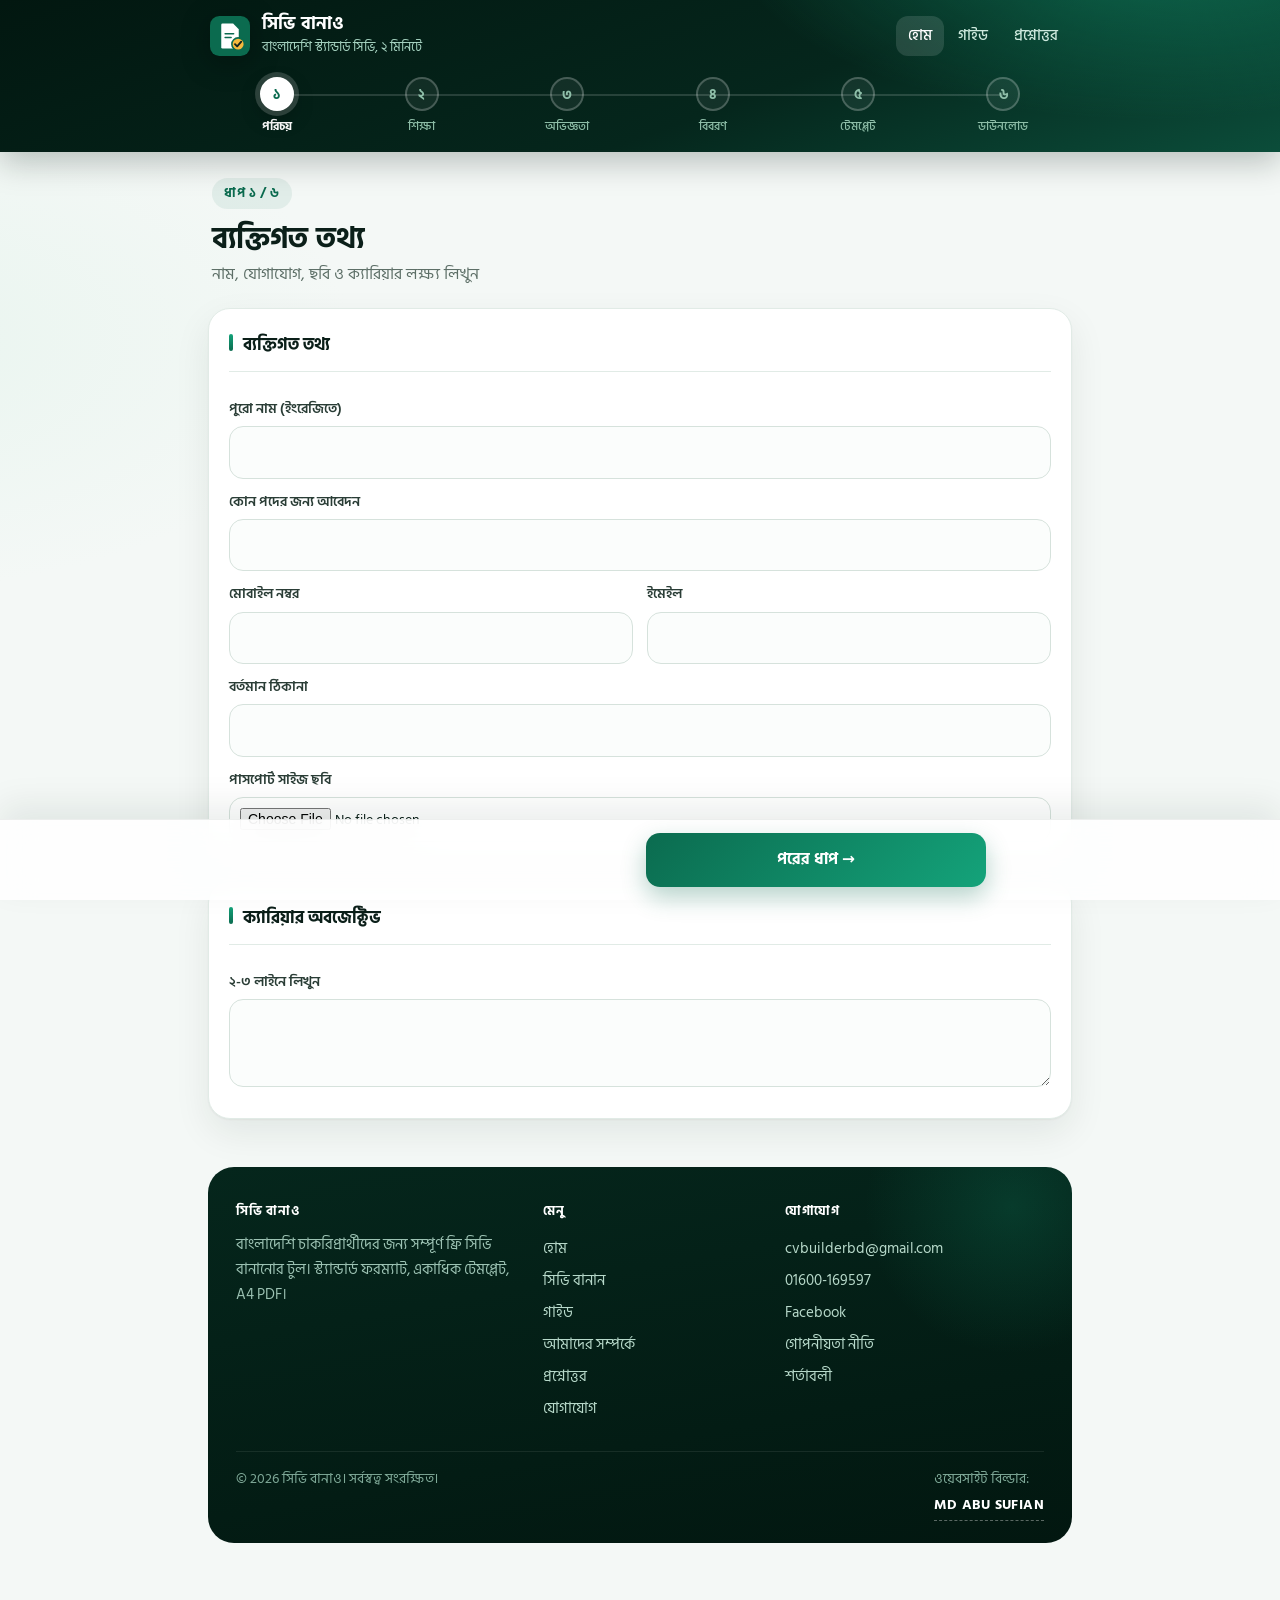
==== cv.html @ 1aeb8b9d "Add files via upload" ====
<!DOCTYPE html>
<html lang="bn">
<head>
<meta charset="utf-8">
<meta name="viewport" content="width=device-width, initial-scale=1, viewport-fit=cover">
<title>ফ্রি সিভি মেকার বাংলাদেশ · সিভি বানাও (CV Maker)</title>
<link href="https://fonts.googleapis.com/css2?family=Hind+Siliguri:wght@400;500;700&display=swap" rel="stylesheet">
<style>
:root{color-scheme:light;--d0:#021710;--d1:#05261c;--d2:#0b4d3a;--g1:#0b6b4f;--g2:#14a37a;--gold:#f5c542;--gold2:#ffdf7e;--ink:#0b1f19;--mute:#5d6f67;--bg:#f4f8f6;--line:#e1ebe6;--card:#fff;--sh:0 1px 2px rgba(11,31,25,.05),0 14px 36px rgba(5,38,28,.08);--sh2:0 26px 60px rgba(5,38,28,.16);box-sizing:border-box}
*{box-sizing:border-box}
[hidden]{display:none!important}
html{scroll-behavior:smooth;scroll-padding-top:150px}
body{margin:0;background:radial-gradient(1100px 500px at 100% -10%,#dcefe6 0%,transparent 60%),radial-gradient(800px 420px at -10% 20%,#e9f5ef 0%,transparent 60%),var(--bg);color:var(--ink);font:400 16px/1.65 "Hind Siliguri",system-ui,sans-serif;-webkit-font-smoothing:antialiased;min-height:100vh}
button{font:inherit;cursor:pointer}
input,select,textarea{font:inherit}
:focus-visible{outline:2px solid var(--gold);outline-offset:3px;border-radius:8px}

/* header */
.hdw{position:sticky;top:0;z-index:30;background:radial-gradient(700px 300px at 90% -40%,rgba(20,163,122,.55),transparent 60%),linear-gradient(160deg,var(--d0),var(--d1) 60%,var(--d2));color:#fff;box-shadow:0 10px 30px rgba(2,23,16,.25);padding-top:env(safe-area-inset-top,0px)}
.bar{display:flex;align-items:center;justify-content:space-between;gap:16px;max-width:900px;margin:0 auto;padding:14px 20px 8px}
.bl{display:flex;align-items:center;gap:12px;text-decoration:none;color:#fff;min-width:0}
.bl svg{width:40px;height:40px;flex:none;filter:drop-shadow(0 6px 14px rgba(0,0,0,.3))}
.bl b{display:block;font-size:18px;line-height:1.15;letter-spacing:.2px}
.bl small{display:block;color:#a9d6c4;font-size:12.5px;margin-top:2px}
.hn{display:flex;gap:2px;align-items:center;flex:none}
.hn a{text-decoration:none;color:#cde9dd;font-size:14.5px;font-weight:500;padding:8px 12px;border-radius:12px;white-space:nowrap;transition:background .2s,color .2s}
.hn a:hover{color:#fff;background:rgba(255,255,255,.1)}
.hn a:first-child{background:rgba(255,255,255,.12);color:#fff}
.stp{display:flex;max-width:900px;margin:0 auto;padding:6px 14px 16px;overflow-x:auto;scrollbar-width:none}
.stp::-webkit-scrollbar{display:none}
.sd{flex:1;min-width:64px;position:relative;border:0;background:none;padding:6px 0 0;display:flex;flex-direction:column;align-items:center;gap:6px;color:#8fbfa9;font:500 12px "Hind Siliguri",sans-serif;white-space:nowrap}
.sd i{width:34px;height:34px;border-radius:50%;display:grid;place-items:center;background:rgba(255,255,255,.06);border:2px solid rgba(255,255,255,.22);font-style:normal;font-weight:700;font-size:14px;position:relative;z-index:1;transition:.3s}
.sd::before{content:"";position:absolute;top:23px;right:50%;width:100%;height:2px;background:rgba(255,255,255,.14)}
.sd:first-child::before{display:none}
.sd.done i{background:linear-gradient(135deg,var(--gold),var(--gold2));border-color:transparent;color:#2b2100}
.sd.done::before,.sd.on::before{background:linear-gradient(90deg,var(--gold),var(--gold2))}
.sd.on{color:#fff;font-weight:700}
.sd.on i{background:#fff;border-color:#fff;color:var(--g1);box-shadow:0 0 0 5px rgba(255,255,255,.16),0 8px 20px rgba(0,0,0,.25)}

/* content */
main{max-width:900px;margin:0 auto;padding:0 18px 150px}
.sh{padding:26px 4px 4px}
.sh small{display:inline-block;color:var(--g1);font-weight:700;font-size:12.5px;letter-spacing:.6px;text-transform:uppercase;background:rgba(11,107,79,.08);padding:5px 12px;border-radius:30px}
.sh h2{margin:12px 0 4px;font-size:30px;line-height:1.25;font-weight:700;letter-spacing:-.2px}
.sh p{margin:0;color:var(--mute);font-size:15.5px}
.card{background:var(--card);border:1px solid var(--line);border-radius:22px;padding:22px 20px;margin-top:16px;box-shadow:var(--sh);animation:cin .35s ease both}
@keyframes cin{from{opacity:0;transform:translateY(8px)}to{opacity:1;transform:none}}
.card h2{position:relative;font-size:17px;margin:0 0 14px;padding:0 0 12px 14px;border-bottom:1px solid var(--line);font-weight:700}
.card h2::before{content:"";position:absolute;left:0;top:3px;width:4px;height:17px;border-radius:4px;background:linear-gradient(var(--g2),var(--g1))}
label{display:block;font-size:13.5px;font-weight:600;color:#2a3d36;margin:12px 0 6px}
input,textarea,select{width:100%;padding:12px 14px;border:1.5px solid #d6e2dc;border-radius:14px;background:#fbfdfc;color:var(--ink);transition:border-color .2s,box-shadow .2s,background .2s;appearance:none;-webkit-appearance:none}
select{background-image:linear-gradient(45deg,transparent 50%,var(--mute) 50%),linear-gradient(135deg,var(--mute) 50%,transparent 50%);background-position:calc(100% - 18px) 55%,calc(100% - 13px) 55%;background-size:5px 5px;background-repeat:no-repeat;padding-right:36px}
input:focus,textarea:focus,select:focus{outline:0;border-color:var(--g2);background:#fff;box-shadow:0 0 0 4px rgba(20,163,122,.14)}
textarea{min-height:88px;resize:vertical}
input[type=checkbox]{width:18px;height:18px;padding:0;accent-color:var(--g1)}
input[type=file]{padding:10px;font-size:14px;background:#fff}
.fl{display:grid;grid-template-columns:1fr 1fr;gap:0 14px}
.f{grid-column:span 1;min-width:0}
.f.full{grid-column:1/-1}
@media (max-width:520px){.fl{grid-template-columns:1fr}.f{grid-column:1/-1}}
.row{position:relative;border:1px solid var(--line);background:linear-gradient(180deg,#fbfdfc,#f5faf8);border-radius:18px;padding:14px 14px 12px;margin-top:14px}
.err{display:block;color:#b42318;font-size:12.5px;font-weight:500;margin-top:6px;min-height:0}
input.bad,textarea.bad,select.bad{border-color:#e5484d!important;background:#fff8f7!important;box-shadow:0 0 0 4px rgba(229,72,77,.1)!important}
.btn{display:flex;align-items:center;justify-content:center;gap:8px;width:100%;padding:15px;border:0;border-radius:16px;background:linear-gradient(135deg,var(--g1),var(--g2));color:#fff;font-weight:700;font-size:16px;margin-top:16px;box-shadow:0 12px 26px rgba(11,107,79,.3);transition:transform .2s,box-shadow .2s}
.btn:hover{transform:translateY(-2px);box-shadow:0 16px 32px rgba(11,107,79,.36)}
.btn:disabled{opacity:.6;transform:none}
#dl{background:linear-gradient(135deg,var(--gold),var(--gold2));color:#2b2100;box-shadow:0 12px 26px rgba(245,197,66,.36)}
#dl:hover{box-shadow:0 16px 34px rgba(245,197,66,.46)}
.sm{padding:10px 16px;border-radius:12px;border:1.5px solid #d6e2dc;background:#fff;color:var(--ink);margin-top:10px;font-weight:600;font-size:14px;transition:.2s}
.sm:hover{border-color:var(--g2);color:var(--g1)}
.row .sm:last-child{color:#b42318;border-color:#f3c9c6}
.row .sm:last-child:hover{background:#fff5f4}
.chips{display:flex;flex-wrap:wrap;gap:8px;margin-top:10px}
.chip{font-size:13px;padding:6px 13px;border-radius:30px;border:1px solid var(--line);color:var(--mute);background:#fff;font-weight:500}
.chip.ok{background:#e8f6ef;border-color:#bfe5d2;color:var(--g1)}

/* templates gallery */
.g{display:grid;grid-template-columns:repeat(auto-fill,minmax(150px,1fr));gap:16px;justify-content:center}
.gi{position:relative;border:2px solid var(--line);border-radius:18px;background:#fff;padding:0;overflow:hidden;box-shadow:var(--sh);transition:transform .25s,box-shadow .25s,border-color .25s;text-align:left}
.gi:hover{transform:translateY(-4px);box-shadow:var(--sh2)}
.gi.on{border-color:var(--gold);box-shadow:0 0 0 4px rgba(245,197,66,.28),var(--sh2)}
.gi.on::after{content:"✓";position:absolute;top:8px;right:8px;width:26px;height:26px;border-radius:50%;background:linear-gradient(135deg,var(--gold),var(--gold2));color:#2b2100;display:grid;place-items:center;font-weight:700;font-size:14px;box-shadow:0 4px 10px rgba(0,0,0,.2)}
.th{width:100%;aspect-ratio:146/206;overflow:hidden;position:relative;pointer-events:none;background:#f7faf9}
.th .cv{width:600px;min-width:0;transform:scale(.243);transform-origin:0 0;position:absolute;left:0;top:0}
.gi span{display:block;font-size:13.5px;font-weight:600;padding:9px 6px;border-top:1px solid var(--line);text-align:center}

/* preview */
#pvw{overflow:hidden;border:1px solid var(--line);border-radius:18px;background:linear-gradient(180deg,#eef4f1,#e6eeea);padding:14px;box-shadow:inset 0 1px 0 rgba(255,255,255,.6)}
#pv{margin:0 auto}
#pv .cv{box-shadow:0 18px 40px rgba(5,38,28,.18);border-radius:4px;background:#fff}
#chk .chip{font-size:12.5px}

/* footer bar */
.foot{position:fixed;left:0;right:0;bottom:0;z-index:40;display:flex;gap:12px;justify-content:center;align-items:center;padding:12px 16px calc(12px + env(safe-area-inset-bottom,0px));background:rgba(255,255,255,.86);backdrop-filter:blur(16px) saturate(1.3);-webkit-backdrop-filter:blur(16px) saturate(1.3);border-top:1px solid rgba(11,31,25,.07);box-shadow:0 -14px 34px rgba(5,38,28,.08)}
.foot button{flex:1;max-width:340px;padding:14px 18px;border-radius:14px;font-weight:700;font-size:15.5px;transition:transform .2s,box-shadow .2s}
.foot button:hover{transform:translateY(-2px)}
.foot .ghost{background:#fff;border:1.5px solid #d6e2dc;color:var(--ink)}
.foot .nx{border:0;color:#fff;background:linear-gradient(135deg,var(--g1),var(--g2));box-shadow:0 10px 24px rgba(11,107,79,.3)}
.foot button:disabled{opacity:.5}

/* footer */
.cvfoot{position:relative;overflow:hidden;margin-top:48px;border-radius:26px;background:linear-gradient(170deg,var(--d1),var(--d0));color:#a9cdbf;padding:34px 28px 22px;display:grid;grid-template-columns:1.3fr 1fr 1.2fr;gap:26px;font-size:14.5px}
.cvfoot::before{content:"";position:absolute;width:320px;height:320px;border-radius:50%;background:radial-gradient(circle,rgba(20,163,122,.2),transparent 65%);right:-100px;top:-120px;pointer-events:none}
.cvfoot>*{position:relative}
.cvfoot h4{margin:0 0 12px;font-size:12.5px;color:#fff;letter-spacing:.8px;text-transform:uppercase}
.cvfoot p{margin:0;line-height:1.7;color:#9cc2b3}
.cvfoot a{display:block;color:#b7d9ca;text-decoration:none;padding:4px 0;transition:color .2s}
.cvfoot a:hover{color:var(--gold)}
.cvfoot .fbot{grid-column:1/-1;display:flex;justify-content:space-between;flex-wrap:wrap;gap:10px;border-top:1px solid rgba(255,255,255,.08);padding-top:16px;font-size:13.5px;color:#7fa998}
.cvfoot .fbot b{color:#fff;letter-spacing:.4px}
@media (max-width:640px){
 .hn a:not(:first-child){display:none}
 .bl small{display:none}
 .sh h2{font-size:25px}
 .card{padding:18px 16px;border-radius:20px}
 .sd{min-width:56px}
 .sd span{font-size:11px}
 main{padding-bottom:140px}
 .cvfoot{grid-template-columns:1fr;padding:28px 22px 20px}
 .foot{gap:10px;padding-left:12px;padding-right:12px}
 .foot button{padding:13px 12px;font-size:15px}
}
@media (max-width:420px){.sd span{display:none}.sd i{width:30px;height:30px}.sd::before{top:19px}}
@media (prefers-reduced-motion:reduce){*{animation:none!important;transition:none!important;scroll-behavior:auto!important}}
.fmts{display:grid;grid-template-columns:repeat(4,1fr);gap:10px;margin-top:14px}
.fm{display:flex;flex-direction:column;align-items:flex-start;gap:2px;padding:12px 12px;border:1.5px solid #d6e2dc;border-radius:16px;background:#fff;color:var(--ink);text-align:left;font-weight:700;font-size:15px;transition:.2s}
.fm small{font-size:11.5px;font-weight:500;color:var(--mute);line-height:1.35}
.fm:hover{border-color:var(--g2)}
.fm.on{border-color:var(--gold);background:linear-gradient(180deg,#fffbeb,#fff);box-shadow:0 0 0 4px rgba(245,197,66,.22)}
@media (max-width:520px){.fmts{grid-template-columns:1fr 1fr}}

@media (max-width:640px){
 input,select,textarea{font-size:16px;min-height:50px}
 label{font-size:14px;margin-top:14px}
 .bar{padding:12px 14px 4px;gap:10px}
 .bl svg{width:34px;height:34px}
 .bl b{font-size:16px}
 .bl small{display:none}
 .hn a:not(:first-child){display:none}
 .hn a:first-child{padding:10px 12px;min-height:44px;display:flex;align-items:center}
 .stp{padding:4px 8px 12px}
 .sd{min-width:50px}
 .sd i{width:30px;height:30px;font-size:13px}
 .sh{padding:18px 4px 0}
 .sh h2{font-size:23px}
 .sh p{font-size:14px}
 main{padding:0 12px 150px}
 .card{padding:18px 16px;border-radius:20px}
 .card h2{font-size:16px}
 .fl{grid-template-columns:1fr}
 .row{padding:12px 12px 10px}
 .sm{min-height:44px;padding:10px 14px}
 .fmts{grid-template-columns:1fr 1fr;gap:8px}
 .fm{padding:10px;min-height:56px}
 .fm small{display:none}
 .g{grid-template-columns:repeat(2,1fr);gap:12px}
 #pvw{padding:8px;overflow-x:auto}
 .foot{padding:10px 12px calc(10px + env(safe-area-inset-bottom,0px));gap:8px}
 .foot button{min-height:50px;font-size:15px;padding:12px 10px}
 .btn{min-height:52px}
 .chips{gap:6px}
 .chip{font-size:12px;padding:5px 10px}
 .cvfoot{margin-top:28px;padding:24px 20px 18px;border-radius:22px}
}
@media (max-width:380px){
 .sd span{display:none}
 .foot button{font-size:14px}
}
.dev{color:inherit;text-decoration:none;border-bottom:1px dashed rgba(255,255,255,.35);transition:.2s}.dev:hover{color:var(--gold);border-color:var(--gold)}
.atsnote{font-size:14px;color:var(--mute);margin:0 0 10px}
#atsOut{margin-top:16px}
.ats-top{display:flex;gap:18px;align-items:center;padding:16px;border-radius:18px;background:linear-gradient(135deg,#f3faf6,#fff);border:1px solid var(--line)}
.ats-ring{width:92px;height:92px;border-radius:50%;flex:none;display:grid;place-items:center;position:relative}
.ats-ring::before{content:"";position:absolute;inset:0;border-radius:50%;background:var(--ring,conic-gradient(var(--g1) 0,#e6efea 0));mask:radial-gradient(farthest-side,transparent 64%,#000 66%);-webkit-mask:radial-gradient(farthest-side,transparent 64%,#000 66%)}
.ats-ring b{font-size:24px;position:relative}
.ats-ring small{position:absolute;bottom:20px;font-size:10px;color:var(--mute);font-weight:600}
.ats-msg{font-weight:700;font-size:16px;margin:0 0 4px}
.ats-msg+p{margin:0;font-size:13.5px;color:var(--mute)}
.ats-list{list-style:none;margin:14px 0 0;padding:0}
.ats-list li{display:flex;gap:12px;align-items:flex-start;padding:11px 0;border-top:1px solid #eef4f1;font-size:14.5px}
.ats-list li:first-child{border-top:0}
.ats-dot{width:24px;height:24px;border-radius:50%;flex:none;display:grid;place-items:center;font-size:13px;font-weight:700;color:#fff;margin-top:1px}
.ats-dot.ok{background:var(--g2)}.ats-dot.part{background:var(--gold);color:#2b2100}.ats-dot.no{background:#e5484d}
.ats-tip{display:block;color:var(--mute);font-size:13px;margin-top:2px}
.ats-kw{margin-top:14px;font-size:14px}
.ats-kw .chips{margin-top:8px}
.ats-disc{font-size:12.5px;color:var(--mute);margin:14px 0 0;padding:10px 12px;background:#fbfcfb;border-radius:12px;border:1px dashed #d6e2dc}
</style>
<style id="cvcss"></style>
<link rel="icon" href="favicon.png" type="image/png">
<meta name="description" content="ফ্রি সিভি মেকার বাংলাদেশ: বাংলাদেশি স্ট্যান্ডার্ড CV format, SSC/HSC/Honours/Masters তথ্য, একাধিক প্রফেশনাল টেমপ্লেট। A4 PDF ডাউনলোড করুন, সম্পূর্ণ ফ্রি।">
<meta name="robots" content="index,follow">
<link rel="canonical" href="https://cvbanao.com/cv.html">
<meta property="og:type" content="website">
<meta property="og:site_name" content="সিভি বানাও">
<meta property="og:title" content="ফ্রি সিভি মেকার বাংলাদেশ · সিভি বানাও">
<meta property="og:description" content="বাংলাদেশি স্ট্যান্ডার্ড CV format, একাধিক টেমপ্লেট, A4 PDF। সম্পূর্ণ ফ্রি।">
<meta property="og:url" content="https://cvbanao.com/cv.html">
<meta property="og:image" content="https://cvbanao.com/og.png">
<meta name="twitter:card" content="summary_large_image">
</head>
<body>
<div class="hdw"><header class="bar"><a class="bl" href="index.html" aria-label="সিভি বানাও হোম"><svg viewBox="0 0 64 64"><rect width="64" height="64" rx="15" fill="#0b6b4f"/><path d="M20 12h17l9 9v29a2 2 0 0 1-2 2H20a2 2 0 0 1-2-2V14a2 2 0 0 1 2-2z" fill="#fff"/><rect x="23" y="27" width="16" height="2.5" rx="1.2" fill="#0b6b4f"/><rect x="23" y="33" width="12" height="2.5" rx="1.2" fill="#0b6b4f"/><circle cx="45" cy="45" r="10" fill="#f5b83d" stroke="#0b6b4f" stroke-width="2.5"/><path d="M40 45l3.5 3.5L50 41" stroke="#14231c" stroke-width="3" fill="none" stroke-linecap="round" stroke-linejoin="round"/></svg><div><b>সিভি বানাও</b><small>বাংলাদেশি স্ট্যান্ডার্ড সিভি, ২ মিনিটে</small></div></a><nav class="hn" aria-label="প্রধান মেনু"><a href="index.html">হোম</a><a href="guides.html">গাইড</a><a href="index.html#faq">প্রশ্নোত্তর</a></nav></header><nav class="stp" id="stp"></nav></div>
<main>
<div id="sh"></div>

<section id="v1"><div id="form"></div></section>
<section id="v2" hidden><div class="card"><h2>একাধিক ভিন্ন ডিজাইনের টেমপ্লেট</h2><div class="g" id="gal"></div></div></section>
<section id="v3" hidden><div class="card"><h2>সিভিতে যা যা যুক্ত হয়েছে</h2><div class="chips" id="chk"></div></div><div class="card" id="atsCard"><h2>ATS-ফ্রেন্ডলি চেক</h2><p class="atsnote">আপনার সিভি সাধারণ স্ক্রিনিং নিয়মে কেমন দাঁড়ায় তা দেখুন। চাকরির বিবরণ দিলে শব্দের মিলও দেখাবে। এটি একটি সাজেশন, কোনো নিশ্চয়তা নয়।</p><label for="jd">চাকরির বিবরণ (ঐচ্ছিক)</label><textarea id="jd" placeholder="চাকরির বিজ্ঞপ্তি বা জব ডেসক্রিপশন এখানে পেস্ট করুন"></textarea><button class="btn" id="atsBtn" type="button">সিভি চেক করুন</button><div id="atsOut"></div></div>
<div class="card" id="clCard"><h2>কভার লেটার</h2><p class="atsnote">উপরের চাকরির বিবরণ ও আপনার সিভির তথ্য দিয়ে একটি খসড়া তৈরি হয়। খসড়াটি পড়ে নিজের মতো করে সম্পাদনা করুন। এটি একটি শুরু, চূড়ান্ত চিঠি নয়।</p>
<div class="fl"><div class="f"><label for="clCo">কোম্পানির নাম (ঐচ্ছিক)</label><input id="clCo" placeholder="যেমন ABC Trading Ltd."></div><div class="f"><label for="clTone">ধরন</label><select id="clTone"><option value="formal">আনুষ্ঠানিক</option><option value="friendly">বন্ধুত্বপূর্ণ</option></select></div><div class="f"><label for="clLang">ভাষা</label><select id="clLang"><option value="en">English</option><option value="bn">বাংলা</option></select></div></div>
<button class="btn" id="clBtn" type="button">কভার লেটার বানান</button>
<textarea id="clOut" style="min-height:280px;margin-top:14px" placeholder="খসড়া এখানে আসবে। এটি সম্পাদনা করা যায়।"></textarea>
<div class="fmts" style="grid-template-columns:1fr 1fr"><button class="sm" id="clCopy" type="button">কপি করুন</button><button class="sm" id="clDl" type="button">টেক্সট ফাইল ডাউনলোড</button></div>
<p class="ats-disc">কোনো AI বা বাইরের সার্ভার ব্যবহার হয় না। খসড়া আপনার ব্রাউজারেই তৈরি হয়। তথ্য ভুল বা অসম্পূর্ণ থাকলে নিজে ঠিক করে নিন। ইংরেজি খসড়ার জন্য বুলেট পয়েন্টগুলো ইংরেজিতে লিখলে ভালো হয়।</p></div>
<div class="card"><h2>প্রিভিউ</h2><div id="pvw"><div id="pv"></div></div>
<div class="fmts" id="fmts" role="group" aria-label="ফরম্যাট বাছুন"><button class="fm on" data-f="pdf">PDF<small>প্রিন্ট ও আবেদন</small></button><button class="fm" data-f="doc">Word<small>এডিট করতে (.doc)</small></button><button class="fm" data-f="png">PNG<small>ছবি, স্বচ্ছ</small></button><button class="fm" data-f="jpg">JPG<small>ছবি, হালকা</small></button></div>
<button class="btn" id="dl">PDF ডাউনলোড করুন (A4)</button><button class="sm" id="pr" style="width:100%">বিকল্প: প্রিন্ট করে PDF সেভ করুন (সেরা মান)</button>
<p style="font-size:13px;color:var(--mute);margin:6px 0 0">পছন্দমতো ফরম্যাট বেছে নিন। PDF প্রিন্ট ও আবেদনের জন্য, Word পরে এডিট করার জন্য, আর PNG বা JPG ছবি হিসেবে শেয়ারের জন্য।</p></div>
<div id="pro"></div></section>
<footer class="cvfoot">
<div><h4>সিভি বানাও</h4><p style="margin:0;line-height:1.7">বাংলাদেশি চাকরিপ্রার্থীদের জন্য সম্পূর্ণ ফ্রি সিভি বানানোর টুল। স্ট্যান্ডার্ড ফরম্যাট, একাধিক টেমপ্লেট, A4 PDF।</p></div>
<div><h4>মেনু</h4><a href="index.html">হোম</a><a href="cv.html">সিভি বানান</a><a href="guides.html">গাইড</a><a href="about.html">আমাদের সম্পর্কে</a><a href="faq.html">প্রশ্নোত্তর</a><a href="contact.html">যোগাযোগ</a></div>
<div><h4>যোগাযোগ</h4><a href="mailto:cvbuilderbd@gmail.com">cvbuilderbd@gmail.com</a><a href="tel:+8801600169597">01600-169597</a><a href="https://www.facebook.com/cvbuilderbd" target="_blank" rel="noopener">Facebook</a><a href="privacy.html">গোপনীয়তা নীতি</a><a href="terms.html">শর্তাবলী</a></div>
<div class="fbot"><span>© 2026 সিভি বানাও। সর্বস্বত্ব সংরক্ষিত।</span><span>ওয়েবসাইট বিল্ডার: <a class="dev" href="https://www.facebook.com/mdsofian68" target="_blank" rel="noopener" aria-label="MD ABU SUFIAN ফেসবুক প্রোফাইল"><b>MD ABU SUFIAN</b></a></span></div>
</footer>
</main>
<div class="foot"><button class="ghost" id="bk">← আগের ধাপ</button><button class="nx" id="nx">পরের ধাপ →</button></div>

<script>
(function(){
var CONTACT="01XXXXXXXXX",CODES=["CV-4K9P-77XA","CV-M2Q8-15ZD","CV-T6W3-90HB","CV-R8N5-42LC","CV-Y1J7-68VF"];
var KEY="cv-bd-v1",D={name:"",post:"",phone:"",email:"",addr:"",obj:"",father:"",mother:"",dob:"",nid:"",nat:"Bangladeshi",rel:"Islam",mar:"Single",perm:"",photo:"",skills:"",lang:[{n:"Bangla",l:"Native"},{n:"English",l:"Fluent"}],cert:[],cust:[],train:"",refs:"",
edu:[{lv:"SSC"},{lv:"HSC"},{lv:"Honours"}],exp:[],gender:"",blood:"",hob:"",sig:"",t:0,pro:false};
try{var rs=localStorage.getItem(KEY);if(rs)Object.assign(D,JSON.parse(rs))}catch(e){}
D.cert=D.cert||[];D.lang=D.lang||[];D.cust=D.cust||[];D.exp=(D.exp||[]).map(function(e){return e.co!==undefined?e:{co:e.o||"",pos:e.p||"",sd:"",ed:"",cur:false,resp:e.x||""}});
if(D.edu.some(function(e){return !e.lv}))D.edu=[{lv:"SSC"},{lv:"HSC"},{lv:"Honours"}];
function save(){try{localStorage.setItem(KEY,JSON.stringify(D))}catch(e){}}
var $=function(i){return document.getElementById(i)};
function esc(s){return String(s==null?"":s).replace(/[&<>"]/g,function(c){return{"&":"&amp;","<":"&lt;",">":"&gt;",'"':"&quot;"}[c]})}
function nl(s){return esc(s).replace(/\n/g,"<br>")}
function ul(s){var a=String(s||"").split("\n").map(function(x){return x.trim()}).filter(Boolean);return a.length?'<ul style="margin:0;padding-left:18px">'+a.map(function(x){return"<li>"+esc(x)+"</li>"}).join("")+"</ul>":""}
var CVCSS='.cv{background:#fff;color:#1f2937;font:12.5px/1.55 Arial,"Hind Siliguri",sans-serif;max-width:794px;margin:0 auto;overflow:hidden}.cv *{box-sizing:border-box}.cv h1{margin:0;font-size:26px;line-height:1.2;color:var(--a)}.cv .po{font-size:14px;color:#475569;margin-top:2px}.cv .ct{margin-top:6px}.cv .hd{display:flex;justify-content:space-between;align-items:flex-start;gap:16px;padding:26px 28px 10px}.cv .hd img{width:92px;height:112px;object-fit:cover;flex:none}.cv .bd{padding:0 28px 22px}.cv .s{margin-top:14px}.cv h2{margin:0 0 6px;font-size:13.5px;color:var(--a)}.cv .it{margin-bottom:6px}.cv .it b{display:block}.cv .it span{color:#475569}.cv .kv{display:grid;grid-template-columns:36% 1fr;gap:6px;padding:1px 0}.cv .kv small{font-size:12px;font-weight:700}.cv ul{margin:0;padding-left:18px}.cv table{border-collapse:collapse;width:100%}.cv td,.cv th{border:1px solid #cbd5e1;padding:4px 6px;text-align:left;font-size:12px}.cv th{background:var(--t)}.cv .dec{margin-top:16px;font-size:12px}.cv .sg{display:flex;justify-content:space-between;margin-top:26px}.cv .wm{padding:0 0 12px;text-align:center;color:#9ca3af;font-size:10.5px}'
+'.cv.classic .hd{margin:0 28px;padding:26px 0 10px;border-bottom:2px solid var(--a)}.cv.classic .bd{padding-top:2px}.cv.classic h2{background:var(--a);color:#fff;padding:3px 8px}'
+'.cv.serif .hd{flex-direction:column;align-items:center;text-align:center;margin:26px 28px 0;padding:12px 0;border-top:3px double var(--a);border-bottom:3px double var(--a)}.cv.serif .hd img{order:-1;border-radius:50%;width:96px;height:96px}.cv.serif .ct{display:flex;flex-wrap:wrap;gap:2px 14px;justify-content:center}.cv.serif h2{text-align:center;text-transform:uppercase;letter-spacing:3px;font-size:12px;border-bottom:1px solid #cbd5e1;padding-bottom:3px}'
+'.cv.split .hd{background:var(--a);color:#fff;align-items:center}.cv.split h1,.cv.split .po{color:#fff}.cv.split .hd img{border:3px solid #fff}.cv.split h2{border-left:4px solid var(--a);padding-left:8px;background:var(--t)}'
+'.cv.tl .hd{margin:26px 28px 0;padding:2px 0 2px 14px;border-left:8px solid var(--a);align-items:center}.cv.tl .hd img{border-radius:50%;width:96px;height:96px}.cv.tl h2{text-transform:uppercase;letter-spacing:1.5px;font-size:12.5px;border-bottom:1px solid #cbd5e1;padding-bottom:3px}.cv.tl .it{position:relative;margin:0 0 0 5px;padding:0 0 8px 16px;border-left:2px solid var(--a)}.cv.tl .it::before{content:"";position:absolute;left:-6px;top:3px;width:10px;height:10px;border-radius:50%;background:var(--a)}'
+'.cv.lab .hd{margin:26px 28px 6px;padding:4px 0 4px 14px;border-left:8px solid var(--a)}.cv.lab h1{color:#111}.cv.lab .s{display:grid;grid-template-columns:27% 1fr;gap:12px;border-top:1px solid #e2e8f0;padding-top:10px}.cv.lab h2{text-transform:uppercase;letter-spacing:1px;font-size:11.5px}.cv.lab .dec{border-top:1px solid #e2e8f0;padding-top:10px}'
+'.cv.left .cols,.cv.right .cols{display:flex;align-items:stretch}.cv.left aside,.cv.right aside{width:34%;padding:24px 18px;flex:none}.cv.left .mn,.cv.right .mn{flex:1;min-width:0;padding:6px 22px 18px}.cv.left aside img,.cv.right aside img{display:block;width:108px;height:108px;border-radius:50%;margin:0 auto 14px;object-fit:cover}.cv.left .mn .hd,.cv.right .mn .hd{padding:22px 0 4px}.cv aside .kv{grid-template-columns:1fr;gap:0;margin-bottom:5px}.cv aside h2{text-transform:uppercase;font-size:12px;letter-spacing:1px;padding-bottom:3px;border-bottom:1px solid currentColor}.cv .mn h2{border-bottom:2px solid var(--a);padding-bottom:2px}.cv.left aside{background:var(--a);color:#fff}.cv.left aside h2{color:#fff}.cv.left aside img{border:3px solid #fff}.cv.right .cols{flex-direction:row-reverse}.cv.right aside{background:var(--t)}'
+'.cv.banner .hd.band{background:var(--a);color:#fff;align-items:center;justify-content:flex-start;gap:18px}.cv.banner h1,.cv.banner .po{color:#fff}.cv.banner .hd img{border-radius:50%;width:100px;height:100px;border:3px solid #fff}.cv.banner .cols{display:flex}.cv.banner .mn{flex:1;min-width:0;padding:6px 20px 16px 28px}.cv.banner aside{width:33%;background:var(--t);padding:6px 18px 16px;flex:none}.cv.banner h2{border-left:4px solid var(--a);padding-left:8px}'
+'.cv.cards{background:#f1f5f9}.cv.cards .hd{margin:18px 20px 12px;padding:18px;background:#fff;border-radius:10px;border-top:5px solid var(--a);align-items:center}.cv.cards .hd img{border-radius:10px}.cv.cards .grid{display:grid;grid-template-columns:1fr 1fr;gap:10px;padding:0 20px 18px}.cv.cards .s{margin:0;background:#fff;border-radius:10px;padding:10px 12px;border:1px solid #e2e8f0}.cv.cards .s.full{grid-column:1/-1}.cv.cards h2{display:inline-block;background:var(--t);padding:2px 10px;border-radius:12px}.cv.cards .kv{grid-template-columns:44% 1fr}'
+'.cv.duo .hd{background:var(--t);border-bottom:3px solid var(--a);padding:24px 28px}.cv.duo .cols{display:flex;gap:22px;padding:0 28px}.cv.duo .cols>div{flex:1;min-width:0}.cv.duo h2{border-bottom:1.5px solid var(--a);padding-bottom:2px}.cv.duo .kv{grid-template-columns:46% 1fr}';
var TP=[["Classic Navy","classic","#0f3d6e","Arial,sans-serif","lin"],["Sidebar Emerald","left","#0b6b4f","Calibri,Arial,sans-serif","sl"],["Right Panel Slate","right","#334155","Arial,sans-serif","sl"],["Banner Indigo","banner","#3730a3","'Trebuchet MS',Arial,sans-serif","bn"],["Timeline Teal","tl","#0f766e","Calibri,Arial,sans-serif","lin"],["Elegant Serif","serif","#7f1d1d","Georgia,serif","lin"],["Split Crimson","split","#9f1239","'Segoe UI',Arial,sans-serif","lin"],["Minimal Label","lab","#111827","Arial,sans-serif","lin"],["Cards Sky","cards","#0369a1","'Segoe UI',Arial,sans-serif","cd"],["Duo Violet","duo","#6d28d9","Calibri,Arial,sans-serif","du"],["Sidebar Charcoal","left","#1f2937","Arial,sans-serif","sl"],["Banner Amber","banner","#b45309","Arial,sans-serif","bn"],["Classic Royal Blue","classic","#1e40af","Arial,sans-serif","lin"],["Classic Forest","cline","#166534","Georgia,serif","lin"],["Classic Charcoal","cboxed","#374151","'Times New Roman',serif","lin"],["Classic Bronze","cdark","#92400e","Georgia,serif","lin"],["Classic Plum","ribbon","#6b21a8","Arial,sans-serif","lin"],["Modern Teal Ribbon","ribbon","#0d9488","Calibri,Arial,sans-serif","lin"],["Sidebar Rose","left","#be185d","Calibri,Arial,sans-serif","sl"],["Minimal Grey","lab","#475569","Arial,sans-serif","lin"]];
TP.forEach(function(t,i){CVCSS+=".cv.t"+i+"{--a:"+t[2]+";--t:"+t[2]+"1a;font-family:"+t[3]+"}"});
CVCSS+='.cv.cline .hd{text-align:center;flex-direction:column;align-items:center;border-top:3px double var(--a);border-bottom:3px double var(--a);margin:26px 28px 0;padding:16px 0}.cv.cline h1{color:var(--a)}.cv.cline h2{text-transform:uppercase;letter-spacing:2px;font-size:12px;text-align:center;border-bottom:1px solid #cbd5e1;padding-bottom:3px;color:var(--a)}.cv.cline .hd img{order:-1;border-radius:50%;width:92px;height:92px}.cv.cline .ct{display:flex;flex-wrap:wrap;gap:2px 14px;justify-content:center}';
CVCSS+='.cv.cboxed h2{display:inline-block;border:1.5px solid var(--a);color:var(--a);padding:3px 10px;border-radius:4px;font-size:12px;text-transform:uppercase;letter-spacing:1px;margin-top:16px}.cv.cboxed .hd{border-bottom:1px solid var(--a);padding-bottom:12px}';
CVCSS+='.cv.cdark .hd{background:var(--a);color:#fff;margin:0;padding:26px 28px}.cv.cdark h1,.cv.cdark .po,.cv.cdark .ct{color:#fff}.cv.cdark .hd img{border:3px solid #fff}.cv.cdark h2{color:var(--a);text-transform:uppercase;letter-spacing:1px;font-size:12.5px;border-bottom:2px solid var(--a);padding-bottom:4px}';
CVCSS+='.cv.ribbon .hd{background:linear-gradient(90deg,var(--a),var(--t));color:#fff;margin:0;padding:26px 28px}.cv.ribbon h1,.cv.ribbon .po,.cv.ribbon .ct{color:#fff}.cv.ribbon .hd img{border:3px solid #fff}.cv.ribbon h2{color:var(--a);border-left:5px solid var(--a);padding-left:8px;border-bottom:0;font-size:14px}';
CVCSS+='.cv img.sig{width:auto;height:54px;max-width:200px;object-fit:contain;border:0;margin:0 0 -8px;display:inline-block;vertical-align:bottom}';
$("cvcss").textContent=CVCSS;
function sec(t,b,c){return b?'<section class="s '+(c||"")+'"><h2>'+t+'</h2><div class="b">'+b+"</div></section>":""}
function cv(ti){var d=D;ti=ti==null?(D.t||0):ti;var t=TP[ti],K=t[4],tb=/classic|split|cline|cboxed|cdark|ribbon/.test(t[1]);
 var edu=eduList(),exp=d.exp.filter(function(e){return e.pos||e.co});
 var pd=[["Father's Name",d.father],["Mother's Name",d.mother],["Date of Birth",d.dob],["NID No.",d.nid],["Nationality",d.nat],["Religion",d.rel],["Marital Status",d.mar],["Gender",d.gender],["Blood Group",d.blood],["Permanent Address",d.perm]].filter(function(r){return r[1]}).concat(d.cust.filter(function(c){return c.k&&c.v}).map(function(c){return[c.k,c.v]}));
 var ct=[d.addr&&"Address: "+esc(d.addr),d.phone&&"Mobile: "+esc(d.phone),d.email&&"Email: "+esc(d.email)].filter(Boolean).map(function(x){return"<div>"+x+"</div>"}).join("");
 var img=d.photo?'<img src="'+d.photo+'" alt="">':"",po=d.post?'<div class="po">'+esc(d.post)+"</div>":"";
 var h1="<h1>"+esc(d.name||"Your Name")+"</h1>"+po,nm='<div class="nm">'+h1+"</div>",nmc='<div class="nm">'+h1+'<div class="ct">'+ct+"</div></div>";
 var B={ct:ct&&sec("Contact",ct),obj:sec("Career Objective",d.obj&&nl(d.obj),"full"),
  edu:sec("Education",edu.length&&(tb?'<table><tr><th>Exam</th><th>Institute</th><th>Result</th><th>Year</th></tr>'+edu.map(function(e){return"<tr><td>"+esc(e.d)+"</td><td>"+esc(e.i)+"</td><td>"+esc(e.r)+"</td><td>"+esc(e.y)+"</td></tr>"}).join("")+"</table>":edu.map(function(e){return'<div class="it"><b>'+esc(e.d)+(e.r?" · "+esc(e.r):"")+"</b><span>"+esc(e.i)+(e.y?" ("+esc(e.y)+")":"")+"</span></div>"}).join("")),"full"),
  exp:sec("Experience",exp.length&&expHTML(exp),"full"),
  trn:sec("Certifications",certHTML()),sk:sec("Skills",ul(d.skills)),
  pd:sec("Personal Details",pd.length&&pd.map(function(r){return'<div class="kv"><small>'+esc(r[0])+"</small><span>"+esc(r[1])+"</span></div>"}).join("")),
  lg:sec("Languages",langHTML()),hb:sec("Interests",ul(d.hob)),rf:sec("References",d.refs&&nl(d.refs),"full"),
  dc:'<div class="dec"><b>Declaration:</b> I do hereby declare that all the information stated above is true and correct to the best of my knowledge.</div><div class="sg"><span>Date: __________</span><span>Signature: '+sigHTML()+'</span></div>'};
 var o,hd='<header class="hd">'+nmc+img+"</header>";
 if(K==="lin")o=hd+'<div class="bd">'+B.obj+B.edu+B.exp+B.trn+B.sk+B.pd+B.lg+B.hb+B.rf+B.dc+"</div>";
 else if(K==="sl")o='<div class="cols"><aside>'+img+B.ct+B.sk+B.lg+B.hb+B.pd+B.trn+'</aside><div class="mn"><header class="hd">'+nm+"</header>"+B.obj+B.edu+B.exp+B.rf+B.dc+"</div></div>";
 else if(K==="bn")o='<header class="hd band">'+img+nm+'</header><div class="cols"><div class="mn">'+B.obj+B.exp+B.edu+B.rf+B.dc+"</div><aside>"+B.ct+B.sk+B.lg+B.hb+B.pd+B.trn+"</aside></div>";
 else if(K==="cd")o=hd+'<div class="grid">'+B.obj+B.edu+B.exp+B.sk+B.lg+B.hb+B.trn+B.pd+B.rf+'<div class="s full">'+B.dc+"</div></div>";
 else o=hd+'<div class="cols"><div>'+B.obj+B.edu+B.trn+B.sk+"</div><div>"+B.exp+B.pd+B.lg+B.hb+B.rf+'</div></div><div class="bd">'+B.dc+"</div>";
 return'<div class="cv t'+ti+" "+t[1]+'">'+o+(d.pro?"":'<div class="wm">Created with CV Banao</div>')+"</div>"}
function fit(){var w=$("pvw").clientWidth;if(!w)return;var k=Math.min(1,w/794),p=$("pv");p.style.width="794px";p.style.transformOrigin="0 0";p.style.transform="scale("+k+")";$("pvw").style.height=p.offsetHeight*k+"px"}

var RULES={
 name:function(v){v=v.trim();return !v?"নাম লিখুন":(v.length<2?"নাম খুব ছোট":"")},
 phone:function(v){v=v.trim();if(!v)return"মোবাইল নম্বর লিখুন";return /^01[3-9]\d{8}$/.test(v.replace(/[\s-]/g,"").replace(/^\+?880/,"0"))?"":"সঠিক মোবাইল নম্বর দিন, যেমন 01XXXXXXXXX"},
 email:function(v){v=v.trim();if(!v)return"ইমেইল লিখুন";return /^[^\s@]+@[^\s@]+\.[^\s@]{2,}$/.test(v)?"":"সঠিক ইমেইল দিন, যেমন name@gmail.com"}
};
var REQ=["name","phone","email"];
function checkField(k){
 var el=document.querySelector('[data-k="'+k+'"]');if(!el||!RULES[k])return true;
 var msg=RULES[k](D[k]||"");var box=el.parentNode;var e=box.querySelector(".err");
 if(!e){e=document.createElement("small");e.className="err";box.appendChild(e)}
 e.textContent=msg;el.classList.toggle("bad",!!msg);return !msg;
}
function validateInfo(){
 var ok=true,first=null;
 REQ.forEach(function(k){var el=document.querySelector('[data-k="'+k+'"]');if(el)el.dataset.touched=1;if(!checkField(k)){ok=false;if(!first)first=document.querySelector('[data-k="'+k+'"]')}});
 if(!ok){if(first){first.focus();first.scrollIntoView({behavior:"smooth",block:"center"})}}
 return ok;
}
function prev(){$("pv").innerHTML=cv();fit()}
window.addEventListener("resize",fit);
var G=[["ব্যক্তিগত তথ্য"],["name","পুরো নাম (ইংরেজিতে)"],["post","কোন পদের জন্য আবেদন"],["phone","মোবাইল নম্বর",0,1],["email","ইমেইল",0,1],["addr","বর্তমান ঠিকানা"],["#ph"],
["ক্যারিয়ার অবজেক্টিভ"],["obj","২-৩ লাইনে লিখুন",1],["#edu"],["#exp"],
["#cert"],["দক্ষতা ও শখ"],["skills","দক্ষতা (প্রতি লাইনে একটি)",1],["hob","শখ/আগ্রহ (প্রতি লাইনে একটি)",1],["#lang"],
["ব্যক্তিগত বিবরণ"],["father","পিতার নাম",0,1],["mother","মাতার নাম",0,1],["dob","জন্ম তারিখ (15 May 2000)",0,1],["nid","জাতীয় পরিচয়পত্র নম্বর",0,1],["nat","জাতীয়তা",0,1],["rel","ধর্ম",0,1],["mar","বৈবাহিক অবস্থা",0,1],["gender","লিঙ্গ",2,1,["Male","Female","Other"]],["blood","রক্তের গ্রুপ",2,1,["A+","A-","B+","B-","AB+","AB-","O+","O-"]],["perm","স্থায়ী ঠিকানা"],
["#cust"],["#sig"],["রেফারেন্স"],["refs","নাম, পদ, প্রতিষ্ঠান ও মোবাইল",1]];
var f=$("form"),card=null,fl=null;
G.forEach(function(g){var k=g[0];
 if(g.length===1&&k.charAt(0)!=="#"){card=document.createElement("div");card.className="card";card.innerHTML="<h2>"+k+"</h2>";fl=document.createElement("div");fl.className="fl";card.appendChild(fl);f.appendChild(card);return}
 if(k==="#ph"){fl.insertAdjacentHTML("beforeend",'<div class="f full"><label>পাসপোর্ট সাইজ ছবি</label><input type="file" id="ph" accept="image/*"></div>');return}
 if(["#edu","#exp","#cert","#lang","#cust","#sig"].indexOf(k)>-1){card=document.createElement("div");card.className="card";card.id=k.slice(1);f.appendChild(card);return}
 var w=document.createElement("div");w.className="f"+(g[3]?"":" full");var l=document.createElement("label");l.textContent=g[1];var i=document.createElement(g[2]===2?"select":g[2]?"textarea":"input");if(g[2]===2)i.innerHTML='<option value="">বাছুন</option>'+g[4].map(function(o){return"<option>"+o+"</option>"}).join("");i.value=D[k]||"";i.dataset.k=k;i.oninput=function(){D[k]=i.value;save();prev();if(i.dataset.touched)checkField(k)};i.onblur=function(){i.dataset.touched=1;checkField(k)};w.appendChild(l);w.appendChild(i);fl.appendChild(w)});
var LV={"SSC":"s","Dakhil":"s","HSC":"h","Alim":"h","Honours":"u","Degree (Pass)":"u","Masters":"m"};
var BRD=["Dhaka Board","Chattogram Board","Rajshahi Board","Cumilla Board","Jashore Board","Barishal Board","Sylhet Board","Dinajpur Board","Mymensingh Board","Bangladesh Madrasah Education Board","Bangladesh Technical Education Board (BTEB)"];
var GRP=["Science","Business Studies","Humanities","General"];
var EX={"Honours":["B.Sc (Hons)","B.A (Hons)","B.S.S (Hons)","B.B.S (Hons)","B.Com (Hons)","B.B.A","B.Sc in Engineering","B.Sc in Agriculture","B.Pharm (Hons)","LL.B (Hons)","B.Ed (Hons)","B.Arch","B.Sc in Nursing","MBBS","BDS","DVM"],"Degree (Pass)":["B.A (Pass)","B.Sc (Pass)","B.Com (Pass)","B.S.S (Pass)","B.B.S (Pass)"],"Masters":["M.A","M.Sc","M.S.S","M.B.S","M.Com","M.B.A","EMBA","M.Sc in Engineering","LL.M","M.Ed","M.Pharm","MPH","M.Phil"]};
var UNI=["National University","University of Dhaka","University of Rajshahi","University of Chittagong","Jahangirnagar University","Khulna University","Islamic University, Kushtia","Bangladesh University of Engineering and Technology (BUET)","Chittagong University of Engineering & Technology (CUET)","Khulna University of Engineering & Technology (KUET)","Rajshahi University of Engineering & Technology (RUET)","Dhaka University of Engineering & Technology (DUET)","Bangladesh Agricultural University","Shahjalal University of Science & Technology (SUST)","Jagannath University","Comilla University","Begum Rokeya University","Jatiya Kabi Kazi Nazrul Islam University","Patuakhali Science & Technology University","Hajee Mohammad Danesh Science & Technology University","Mawlana Bhashani Science & Technology University","Noakhali Science & Technology University","Bangladesh University of Professionals","Bangladesh Open University","Islamic Arabic University","North South University","BRAC University","Independent University, Bangladesh (IUB)","American International University-Bangladesh (AIUB)","East West University","Daffodil International University","United International University","Ahsanullah University of Science & Technology","Southeast University","Stamford University Bangladesh","Eastern University","Northern University Bangladesh","Green University of Bangladesh","University of Liberal Arts Bangladesh","Bangladesh University of Business & Technology","Presidency University","Uttara University","Metropolitan University","Dhaka International University","Other"];
var SUBJ=["Computer Science & Engineering","Electrical & Electronic Engineering","Civil Engineering","Mechanical Engineering","Textile Engineering","Information & Communication Technology","Accounting","Management","Marketing","Finance","Finance & Banking","Business Administration","Economics","English","Bangla","Political Science","Sociology","Social Work","History","Islamic Studies","Philosophy","Law","Physics","Chemistry","Mathematics","Statistics","Botany","Zoology","Biochemistry","Pharmacy","Public Health","Geography","Agriculture"],YRS=[];
for(var yy=new Date().getFullYear()+1;yy>=1985;yy--)YRS.push(String(yy));
function ed(x){return String(x).replace(/[০-৯]/g,function(d){return "০১২৩৪৫৬৭৮৯".indexOf(d)}).replace(/[^0-9.]/g,"")}
function rk(e){return {s:1,h:2,u:3,m:4}[LV[e.lv]||"s"]}
function ev(e){var t=LV[e.lv]||"s",u=t==="u"||t==="m",bn=e.bd==="Other"?e.bx:e.bd,g=e.gr?(e.gr==="General"?"General":e.gr+" Group"):"",x=e.ex||e.lv||"";
 return{d:u?x+(e.gr?(/\sin\s/.test(x)?" ("+e.gr+")":" in "+e.gr):""):(e.lv||"")+(g?" ("+g+")":""),i:[e.ins,bn].filter(Boolean).join(", "),r:e.r?(u?"CGPA "+e.r+" (out of 4.00)":"GPA "+e.r+" (out of 5.00)"):"",y:e.y||""}}
function eduList(){return D.edu.filter(function(e){return e.bd||e.bx||e.ins||e.gr||e.ex||e.r||e.y}).sort(function(a,b){return rk(b)-rk(a)}).map(ev)}
function renderEdu(){
 if(!$("dl-subj")){var dl=document.createElement("datalist");dl.id="dl-subj";dl.innerHTML=SUBJ.map(function(o){return'<option value="'+o+'">'}).join("");document.body.appendChild(dl)}
 var c=$("edu");c.innerHTML="<h2>শিক্ষাগত যোগ্যতা</h2>";
 D.edu.forEach(function(row,n){
  var t=LV[row.lv]||"s",u=t==="u"||t==="m",mx=u?4:5,box=document.createElement("div"),fl=document.createElement("div");box.className="row";fl.className="fl";box.appendChild(fl);
  function add(lb,el,full){var w=document.createElement("div"),l=document.createElement("label");w.className="f"+(full?" full":"");l.textContent=lb;w.appendChild(l);w.appendChild(el);fl.appendChild(w)}
  function sel(opts,key,ph,re){var s=document.createElement("select");s.innerHTML='<option value="">'+ph+"</option>"+opts.map(function(o){return"<option"+(o===row[key]?" selected":"")+">"+o+"</option>"}).join("");s.onchange=function(){row[key]=s.value;if(key==="lv"){row.ex="";row.gr=""}save();prev();if(re)renderEdu()};return s}
  function inp(key,ph,list,mode){var i=document.createElement("input");i.value=row[key]||"";i.placeholder=ph||"";if(list)i.setAttribute("list",list);if(mode)i.inputMode=mode;i.oninput=function(){if(mode){i.value=ed(i.value)}row[key]=i.value;save();prev()};if(mode)i.onblur=function(){var v=parseFloat(i.value);if(v>mx){i.value=mx.toFixed(2);row[key]=i.value;save();prev()}};return i}
  add("পরীক্ষা",sel(Object.keys(LV),"lv","পরীক্ষা বাছুন",1),1);
  if(!u){add("বোর্ড",sel(BRD,"bd","বোর্ড বাছুন"));add("গ্রুপ / বিভাগ",sel(GRP,"gr","গ্রুপ বাছুন"));add("প্রতিষ্ঠানের নাম (স্কুল/কলেজ/মাদ্রাসা)",inp("ins","প্রতিষ্ঠানের নাম"),1)}
  else{add("পরীক্ষার নাম",sel(EX[row.lv]||[],"ex","ডিগ্রি বাছুন"),1);add("বিভাগ / সাবজেক্ট",inp("gr","যেমন Computer Science & Engineering","dl-subj"),1);add("বিশ্ববিদ্যালয়",sel(UNI,"bd","বিশ্ববিদ্যালয় বাছুন",1),1);if(row.bd==="Other")add("বিশ্ববিদ্যালয়ের নাম লিখুন",inp("bx",""),1);add("কলেজ/ইনস্টিটিউট (ঐচ্ছিক)",inp("ins","প্রতিষ্ঠানের নাম"),1)}
  add("পাসের সাল",sel(YRS,"y","সাল বাছুন"));
  add(u?"সিজিপিএ (৪.০০ এর মধ্যে)":"জিপিএ (৫.০০ এর মধ্যে)",inp("r",u?"যেমন 3.75":"যেমন 5.00",null,"decimal"));
  var x=document.createElement("button");x.className="sm";x.textContent="মুছুন";x.onclick=function(){D.edu.splice(n,1);save();renderEdu();prev()};box.appendChild(x);c.appendChild(box)});
 var a=document.createElement("button");a.className="sm";a.textContent="+ শিক্ষাগত যোগ্যতা যোগ করুন";a.onclick=function(){D.edu.push({lv:"Masters"});save();renderEdu()};c.appendChild(a)}
function expHTML(L){return L.map(function(e){var w=[dt(e.sd),e.cur?"Present":dt(e.ed)].filter(Boolean).join(" – ");return'<div class="it"><b>'+esc(e.pos)+(e.co?", "+esc(e.co):"")+"</b>"+(w?"<span>"+esc(w)+"</span>":"")+(e.resp?ul(e.resp):"")+"</div>"}).join("")}
function certHTML(){return D.cert.filter(function(c){return c.n}).map(function(c){return'<div class="it"><b>'+esc(c.n)+"</b><span>"+[esc(c.i),c.y?"("+esc(c.y)+")":""].filter(Boolean).join(" ")+"</span></div>"}).join("")}
function langHTML(){return D.lang.filter(function(l){return l.n}).map(function(l){var nm=l.n==="Other"?(l.on||"Other"):l.n;return'<div class="kv"><small>'+esc(nm)+"</small><span>"+esc(l.l||"")+"</span></div>"}).join("")}
var MON=["Jan","Feb","Mar","Apr","May","Jun","Jul","Aug","Sep","Oct","Nov","Dec"];
function dt(v){if(!v)return"";var q=String(v).split("-");return q.length>1?MON[+q[1]-1]+" "+q[0]:q[0]}
var LANGS=["Bangla","English","Hindi","Urdu","Arabic","French","German","Spanish","Japanese","Chinese","Korean","Other"],LVL=["Native","Fluent","Conversational","Beginner"];
function fld(fl,lb,el,full){var w=document.createElement("div"),l=document.createElement("label");w.className="f"+(full?" full":"");l.textContent=lb;w.appendChild(l);w.appendChild(el);fl.appendChild(w)}
function inpE(row,key,ph,type){var i=document.createElement("input");i.type=type||"text";i.value=row[key]||"";i.placeholder=ph||"";i.oninput=i.onchange=function(){row[key]=i.value;save();prev()};return i}
function selE(opts,row,key,ph,cb){var s=document.createElement("select");s.innerHTML='<option value="">'+ph+"</option>"+opts.map(function(o){return'<option value="'+o+'"'+(o===row[key]?" selected":"")+">"+o+"</option>"}).join("");s.onchange=function(){row[key]=s.value;save();prev();if(cb)cb()};return s}
function delBtn(list,n,re){var x=document.createElement("button");x.className="sm";x.textContent="মুছুন";x.onclick=function(){list.splice(n,1);save();re();prev()};return x}
function addBtn(t,fn){var a=document.createElement("button");a.className="sm";a.textContent=t;a.onclick=fn;return a}
function renderExp(){var c=$("exp");c.innerHTML="<h2>কাজের অভিজ্ঞতা</h2>";
 D.exp.forEach(function(row,n){var box=document.createElement("div"),fl=document.createElement("div");box.className="row";fl.className="fl";box.appendChild(fl);
  fld(fl,"কোম্পানির নাম",inpE(row,"co","যেমন: ABC Ltd."));
  fld(fl,"পদবি",inpE(row,"pos","যেমন: Accounts Officer"));
  fld(fl,"শুরুর তারিখ",inpE(row,"sd","","month"));
  var ed=inpE(row,"ed","","month");ed.disabled=!!row.cur;if(row.cur)ed.value="";
  fld(fl,"শেষের তারিখ",ed);
  var lb=document.createElement("label");lb.style.cssText="display:flex;align-items:center;gap:8px;font-size:14px;grid-column:1/-1;margin:4px 0 0";
  var ck=document.createElement("input");ck.type="checkbox";ck.checked=!!row.cur;ck.style.cssText="width:18px;height:18px;margin:0";
  ck.onchange=function(){row.cur=ck.checked;if(row.cur)row.ed="";save();renderExp();prev()};
  lb.appendChild(ck);lb.appendChild(document.createTextNode(" বর্তমানে এখানে কাজ করছি"));fl.appendChild(lb);
  var ta=document.createElement("textarea");ta.value=row.resp||"";ta.placeholder="প্রতি লাইনে একটি দায়িত্ব লিখুন";ta.oninput=function(){row.resp=ta.value;save();prev()};
  fld(fl,"দায়িত্ব ও কাজ",ta,1);
  box.appendChild(delBtn(D.exp,n,renderExp));c.appendChild(box)});
 c.appendChild(addBtn("+ অভিজ্ঞতা যোগ করুন",function(){D.exp.push({co:"",pos:"",sd:"",ed:"",cur:false,resp:""});save();renderExp()}))}
function renderCert(){var c=$("cert");c.innerHTML="<h2>সার্টিফিকেশন</h2>";
 D.cert.forEach(function(row,n){var box=document.createElement("div"),fl=document.createElement("div");box.className="row";fl.className="fl";box.appendChild(fl);
  fld(fl,"সার্টিফিকেট/কোর্সের নাম",inpE(row,"n","যেমন: Certified Accountant"),1);
  fld(fl,"প্রতিষ্ঠান / প্রদানকারী",inpE(row,"i","যেমন: ICMAB"));
  fld(fl,"সাল",selE(YRS,row,"y","সাল বাছুন"));
  box.appendChild(delBtn(D.cert,n,renderCert));c.appendChild(box)});
 c.appendChild(addBtn("+ সার্টিফিকেশন যোগ করুন",function(){D.cert.push({n:"",i:"",y:""});save();renderCert()}))}
function renderLang(){var c=$("lang");c.innerHTML="<h2>ভাষা</h2>";
 D.lang.forEach(function(row,n){var box=document.createElement("div"),fl=document.createElement("div");box.className="row";fl.className="fl";box.appendChild(fl);
  fld(fl,"ভাষা",selE(LANGS,row,"n","ভাষা বাছুন",renderLang));
  if(row.n==="Other")fld(fl,"ভাষার নাম লিখুন",inpE(row,"on","যেমন: Italian"));
  fld(fl,"দক্ষতার স্তর",selE(LVL,row,"l","স্তর বাছুন"));
  box.appendChild(delBtn(D.lang,n,renderLang));c.appendChild(box)});
 c.appendChild(addBtn("+ ভাষা যোগ করুন",function(){D.lang.push({n:"",l:""});save();renderLang()}))}
function renderCust(){var c=$("cust");c.innerHTML="<h2>কাস্টম তথ্য</h2><p style='font-size:13px;color:var(--mute);margin:0 0 4px'>যেকোনো নিজের তথ্য যোগ করুন। যেমন: ড্রাইভিং লাইসেন্স — আছে</p>";
 D.cust.forEach(function(row,n){var box=document.createElement("div"),fl=document.createElement("div");box.className="row";fl.className="fl";box.appendChild(fl);
  fld(fl,"তথ্যের নাম",inpE(row,"k","যেমন: ড্রাইভিং লাইসেন্স"));
  fld(fl,"তথ্য",inpE(row,"v","যেমন: আছে"));
  box.appendChild(delBtn(D.cust,n,renderCust));c.appendChild(box)});
 c.appendChild(addBtn("+ কাস্টম তথ্য যোগ করুন",function(){D.cust.push({k:"",v:""});save();renderCust()}))}
function rep(id,title,key,cols,blank){
 var c=$(id);c.innerHTML="<h2>"+title+"</h2>";
 D[key].forEach(function(row,n){var r=document.createElement("div");r.className="row";
  cols.forEach(function(cl){var l=document.createElement("label");l.textContent=cl[1];var i=document.createElement(cl[2]?"textarea":"input");i.value=row[cl[0]]||"";i.oninput=function(){row[cl[0]]=i.value;save();prev()};r.appendChild(l);r.appendChild(i)});
  var x=document.createElement("button");x.className="sm";x.textContent="মুছুন";x.onclick=function(){D[key].splice(n,1);save();rep(id,title,key,cols,blank);prev()};r.appendChild(x);c.appendChild(r)});
 var a=document.createElement("button");a.className="sm";a.textContent="+ যোগ করুন";a.onclick=function(){D[key].push(JSON.parse(JSON.stringify(blank)));save();rep(id,title,key,cols,blank);prev()};c.appendChild(a)}
renderEdu();
renderExp();renderCert();renderLang();renderCust();renderSig();
$("ph").onchange=function(){var fl=this.files[0];if(!fl)return;var fr=new FileReader();fr.onload=function(){var im=new Image();im.onload=function(){var c=document.createElement("canvas"),s=Math.min(1,300/Math.max(im.width,im.height));c.width=im.width*s;c.height=im.height*s;c.getContext("2d").drawImage(im,0,0,c.width,c.height);D.photo=c.toDataURL("image/jpeg",.85);save();prev()};im.src=fr.result};fr.readAsDataURL(fl)};
function lib(u){return new Promise(function(ok,no){var e=document.createElement("script");e.src=u;e.onload=ok;e.onerror=no;document.head.appendChild(e)})}
async function mkpdf(){
 if(!window.html2canvas)await lib("https://cdnjs.cloudflare.com/ajax/libs/html2canvas/1.4.1/html2canvas.min.js");
 if(!window.jspdf)await lib("https://cdnjs.cloudflare.com/ajax/libs/jspdf/2.5.1/jspdf.umd.min.js");
 if(document.fonts&&document.fonts.ready)await document.fonts.ready;
 var box=document.createElement("div");box.id="pdfbox";box.style.cssText="position:absolute;left:-10000px;top:0;width:794px;background:#fff";box.innerHTML=cv();document.body.appendChild(box);
 var el=box.firstChild;
 try{
  var cs=await html2canvas(el,{scale:2,backgroundColor:"#fff",useCORS:true,windowWidth:794,windowHeight:Math.max(innerHeight,el.offsetHeight),scrollX:0,scrollY:0,onclone:function(dc){var b=dc.getElementById("pdfbox");b.style.left="0";b.style.top="0"}});
  var H=el.offsetHeight,top=el.getBoundingClientRect().top;
  var L=[].slice.call(el.querySelectorAll(".it,.kv,li,tr,h1,h2,.po,.dec,.sg,.ct div,img")).map(function(n){var r=n.getBoundingClientRect();return[r.top-top,r.bottom-top]});
  var pdf=new window.jspdf.jsPDF({unit:"mm",format:"a4"}),PH=1123,M=24,y0=0,pn=0,k=cs.width/794;
  while(y0<H-1){
   var av=pn?PH-2*M:PH-M,end=y0+av;
   if(H-y0<=av)end=H;else{for(var y=end;y>end-av*.4;y-=3){if(!L.some(function(q){return q[0]<y&&q[1]>y})){end=y;break}}}
   var c=document.createElement("canvas");c.width=cs.width;c.height=Math.round((end-y0)*k);
   var cx=c.getContext("2d");cx.fillStyle="#fff";cx.fillRect(0,0,c.width,c.height);cx.drawImage(cs,0,Math.round(y0*k),cs.width,c.height,0,0,c.width,c.height);
   if(pn)pdf.addPage();
   pdf.addImage(c.toDataURL("image/jpeg",.92),"JPEG",0,pn?M*210/794:0,210,(end-y0)*210/794);
   y0=end;pn++}
  return pdf.output("blob")
 }finally{box.remove()}}
$("dl").onclick=async function(){if(!validateInfo()){step(0);return}var b=$("dl"),t=b.textContent,fn="CV-"+(D.name||"my").replace(/[^\w]+/g,"-")+"."+EXT[FMT];
 b.disabled=true;b.textContent="ফাইল তৈরি হচ্ছে…";
 try{var blob=await makeFile(FMT),dl=null;
  try{if(typeof claude!=="undefined")dl=await claude.use("downloads")}catch(e){}
  if(dl){try{await dl.save({filename:fn,data:blob})}catch(e){if(!e||e.code!=="declined")alert("এই ভিউতে ডাউনলোড করা যাচ্ছে না")}}
  else{var a=document.createElement("a");a.href=URL.createObjectURL(blob);a.download=fn;document.body.appendChild(a);a.click();a.remove()}
 }catch(e){alert("ফাইল তৈরি করা যায়নি। ইন্টারনেট সংযোগ দেখে আবার চেষ্টা করুন।")}
 b.disabled=false;b.textContent=t};
var FMT="pdf",EXT={pdf:"pdf",doc:"doc",png:"png",jpg:"jpg"},LBL={pdf:"PDF ডাউনলোড করুন (A4)",doc:"Word ফাইল ডাউনলোড করুন (.doc)",png:"PNG ছবি ডাউনলোড করুন",jpg:"JPG ছবি ডাউনলোড করুন"};
function setFmt(f){FMT=f;document.querySelectorAll(".fm").forEach(function(x){x.classList.toggle("on",x.dataset.f===f)});$("dl").textContent=LBL[f]}
document.querySelectorAll(".fm").forEach(function(x){x.onclick=function(){setFmt(x.dataset.f)}});
async function makeFile(f){if(f==="pdf")return mkpdf();if(f==="doc")return mkdoc();return mkimg(f==="png"?"image/png":"image/jpeg")}
function mkdoc(){var h='<html xmlns:o="urn:schemas-microsoft-com:office:office" xmlns:w="urn:schemas-microsoft-com:office:word"><head><meta charset="utf-8"><style>@page{size:A4;margin:12mm}body{margin:0}'+CVCSS+'</style></head><body>'+cv()+'</body></html>';return new Blob(["\ufeff",h],{type:"application/msword"})}
async function mkimg(type){
 if(!window.html2canvas)await lib("https://cdnjs.cloudflare.com/ajax/libs/html2canvas/1.4.1/html2canvas.min.js");
 if(document.fonts&&document.fonts.ready)await document.fonts.ready;
 var box=document.createElement("div");box.style.cssText="position:absolute;left:-10000px;top:0;width:794px;background:#fff";box.innerHTML=cv();document.body.appendChild(box);
 try{var c=await html2canvas(box.firstChild,{scale:2,backgroundColor:"#fff",useCORS:true,windowWidth:794});
  return await new Promise(function(ok,no){c.toBlob(function(b){b?ok(b):no(new Error("img"))},type,.92)})}
 finally{box.remove()}}

var ATS_VERBS=["managed","led","developed","prepared","processed","handled","coordinated","improved","reduced","increased","designed","implemented","supervised","analyzed","analysed","maintained","organized","organised","achieved","delivered","created","built","established","planned","operated","assisted","trained","monitored","ensured","launched","negotiated","completed","researched","resolved","streamlined","contributed","drafted","reviewed","updated","introduced","supported","executed","optimized","optimised","secured","collaborated"];
var ATS_STOP=["and","the","with","for","you","your","will","are","our","has","have","this","that","from","not","job","role","work","able","must","can","who","all","any","new","per","also","such","their","they","other","year","years","experience","skills","skill","good","strong","knowledge","required","preferred","candidate","position","company","team","ability","using","include","including","make","made","into","over","about","more","than","through","within","across","looking","join","seeking","responsibilities","requirements","qualification","salary","apply","date","deadline"];
function atsText(){
 var parts=[];
 ["name","post","phone","email","addr","obj","father","mother","dob","nid","nat","rel","mar","perm","skills","hob","refs"].forEach(function(k){parts.push(D[k]||"")});
 D.edu.forEach(function(e){parts.push(e.lv,e.bd,e.bx,e.gr,e.ins,e.ex,e.r,e.y)});
 D.exp.forEach(function(e){parts.push(e.co,e.pos,e.resp)});
 D.cert.forEach(function(c){parts.push(c.n,c.i,c.y)});
 D.lang.forEach(function(l){parts.push(l.n,l.on,l.l)});
 D.cust.forEach(function(c){parts.push(c.k,c.v)});
 return parts.filter(Boolean).join("\n");
}
function atsTerms(jd,n){
 var words=(jd.toLowerCase().match(/[a-z][a-z+#.\-]{2,}/g)||[]);
 var cnt={};
 words.forEach(function(w){w=w.replace(/[.\-]+$/,"");if(w.length<3||ATS_STOP.indexOf(w)>-1)return;cnt[w]=(cnt[w]||0)+1});
 return Object.keys(cnt).sort(function(a,b){return cnt[b]-cnt[a]||b.length-a.length}).slice(0,n);
}
function atsCheck(jd){
 var items=[],wsum=0,got=0;
 function add(label,w,p,tip){p=Math.max(0,Math.min(1,p));items.push({label:label,p:p,tip:p>=1?"":tip});wsum+=w;got+=w*p}
 var phoneOk=/^01[3-9]\d{8}$/.test((D.phone||"").replace(/[\s-]/g,"").replace(/^\+?880/,"0"));
 var emailOk=/^[^\s@]+@[^\s@]+\.[^\s@]{2,}$/.test((D.email||"").trim());
 add("নাম, সঠিক মোবাইল ও ইমেইল আছে",15,((D.name||"").trim().length>=2?1:0)*.4+(phoneOk?1:0)*.3+(emailOk?1:0)*.3,"নাম, সঠিক মোবাইল নম্বর (01XXXXXXXXX) ও ইমেইল দিন");
 add("বর্তমান ঠিকানা দেওয়া আছে",5,(D.addr||"").trim()?1:0,"বর্তমান ঠিকানা যোগ করুন");
 var eduL=eduList(),expL=D.exp.filter(function(e){return e.pos||e.co});
 add("শিক্ষাগত যোগ্যতা আছে",12,eduL.length?1:0,"কমপক্ষে একটি শিক্ষাগত যোগ্যতা যোগ করুন");
 add("কাজের অভিজ্ঞতা বা প্রকল্প আছে",12,expL.length?1:0,"অভিজ্ঞতা না থাকলে ইন্টার্নশিপ, একাডেমিক প্রজেক্ট বা স্বেচ্ছাসেবী কাজ যোগ করুন");
 add("দক্ষতার তালিকা আছে",8,(D.skills||"").trim()?1:0,"কম্পিউটার ও পেশাগত দক্ষতা প্রতি লাইনে একটি করে লিখুন");
 var withRes=eduL.filter(function(e){return e.r});
 add("জিপিএ/সিজিপিএর সাথে স্কেল লেখা আছে",8,withRes.length?withRes.filter(function(e){return /out of/i.test(e.r)}).length/withRes.length:0,"GPA/CGPA-র পাশে স্কেল লিখুন, যেমন (out of 5.00)");
 var bullets=[];expL.forEach(function(e){(e.resp||"").split("\n").forEach(function(b){if(b.trim())bullets.push(b.trim())})});
 if(bullets.length){
  var verbs=bullets.filter(function(b){return ATS_VERBS.indexOf(b.split(/\s+/)[0].toLowerCase().replace(/[^a-z]/g,""))>-1}).length/bullets.length;
  add("বুলেট একটি কাজের শব্দ (Managed, Prepared...) দিয়ে শুরু",10,verbs/.6,"প্রতিটি বুলেট একটি কাজের শব্দ দিয়ে শুরু করুন, যেমন Prepared, Managed, Processed");
  var meas=bullets.filter(function(b){return /\d|%/.test(b)}).length/bullets.length;
  add("ফলাফল সংখ্যা বা % দিয়ে পরিমাপযোগ্য",10,meas/.3,"কিছু বুলেটে সংখ্যা যোগ করুন, যেমন '৫ জনের দল' বা '২০% কমিয়েছি'");
  var bcOk=expL.every(function(e){var n=(e.resp||"").split("\n").filter(function(x){return x.trim()}).length;return n>=2&&n<=6});
  add("প্রতি অভিজ্ঞতায় ২–৬টি বুলেট",5,bcOk?1:0,"প্রতিটি অভিজ্ঞতায় ২ থেকে ৬টি বুলেট রাখুন");
 }
 var len=atsText().length;
 add("সিভির দৈর্ঘ্য উপযুক্ত",5,(len>=350&&len<=4000)?1:(len<350?len/350:0.5),len<350?"আরও তথ্য যোগ করুন":"সিভি অনেক বড়, অপ্রয়োজনীয় অংশ বাদ দিন");
 var kind=TP[D.t||0][1];
 add("একক কলামের ATS-বান্ধব টেমপ্লেট",10,["classic","tl","serif","lab","cline","cboxed","cdark","ribbon"].indexOf(kind)>-1?1:0,"সাইডবার, ব্যানার বা কার্ড টেমপ্লেটে কলাম বা বক্স থাকে, ATS এগুলো ভালো পড়তে পারে না। ক্লাসিক বা টাইমলাইন টেমপ্লেট বেছে নিন");
 var kw=null;
 if(jd&&jd.trim()){
  var terms=atsTerms(jd,25),txt=atsText().toLowerCase();
  var have=terms.filter(function(t){return txt.indexOf(t)>-1});
  var missing=terms.filter(function(t){return have.indexOf(t)<0}).slice(0,12);
  kw={total:terms.length,have:have.length,missing:missing};
  add("চাকরির বিবরণের শব্দের সাথে মিল",15,terms.length?have.length/(terms.length*.5):0,"বিবরণের গুরুত্বপূর্ণ শব্দগুলো নিজের অভিজ্ঞতার সাথে মিললে সিভিতে স্বাভাবিকভাবে যোগ করুন");
 }
 return {score:wsum?Math.round(got/wsum*100):0,items:items,kw:kw};
}
function atsRender(r){
 var msg=r.score>=80?"খুব ভালো · ATS-ফ্রেন্ডলি সিভি":(r.score>=60?"ভালো · আরও উন্নতির সুযোগ আছে":"উন্নতির জন্য কিছু সাজেশন দেখুন");
 var h='<div class="ats-top"><div class="ats-ring" style="--ring:conic-gradient(var(--g1) '+(r.score*3.6)+'deg,#e6efea 0)"><b>'+r.score+'</b><small>/১০০</small></div><div><p class="ats-msg">ATS-ফ্রেন্ডলি স্কোর</p><p>'+msg+'</p></div></div>';
 h+='<ul class="ats-list">';
 r.items.forEach(function(it){
  var cls=it.p>=1?"ok":(it.p>0?"part":"no");
  var mark=it.p>=1?"✓":(it.p>0?"!":"✕");
  h+='<li><span class="ats-dot '+cls+'">'+mark+'</span><div>'+esc(it.label)+(it.tip?'<span class="ats-tip">'+esc(it.tip)+'</span>':'')+'</div></li>';
 });
 h+='</ul>';
 if(r.kw){
  h+='<div class="ats-kw"><b>চাকরির বিবরণের শব্দ মিল: '+r.kw.have+' / '+r.kw.total+'</b>';
  if(r.kw.missing.length)h+='<div class="chips">'+r.kw.missing.map(function(m){return'<span class="chip">'+esc(m)+'</span>'}).join("")+'</div><small style="color:var(--mute)">উপরের শব্দগুলো সিভিতে পাওয়া যায়নি। নিজের অভিজ্ঞতার সাথে মিললে স্বাভাবিকভাবে যোগ করুন।</small>';
  h+='</div>';
 }
 h+='<p class="ats-disc">এটি একটি সাধারণ সাজেশন। প্রতিটি ATS আলাদাভাবে কাজ করে, তাই কোনো নির্দিষ্ট স্কোর বা নিয়োগের নিশ্চয়তা নেই।</p>';
 return h;
}
(function(){
 var btn=document.getElementById("atsBtn");
 if(btn)btn.onclick=function(){
  var r=atsCheck(document.getElementById("jd").value||"");
  document.getElementById("atsOut").innerHTML=atsRender(r);
  document.getElementById("atsOut").scrollIntoView({behavior:"smooth",block:"nearest"});
 };
})();

function clCapFirst(t){t=(t||"").trim();return t.charAt(0).toLowerCase()+t.slice(1).replace(/\.$/,"")}
function coverLetter(jd,o){
 var name=(D.name||"").trim()||"[আপনার নাম]",post=(D.post||"").trim()||"[পদের নাম]",co=(o.company||"").trim(),coc=co.replace(/\.+$/,"");
 var phone=(D.phone||"").trim()||"[মোবাইল]",email=(D.email||"").trim()||"[ইমেইল]";
 var eduL=eduList(),e0=eduL[0]||null;
 var skills=(D.skills||"").split("\n").map(function(x){return x.trim()}).filter(Boolean);
 var jdl=(jd||"").toLowerCase();
 var matched=skills.filter(function(sk){return sk.toLowerCase().split(/[^a-z0-9+#]+/).some(function(w){return w.length>=3&&jdl.indexOf(w)>-1})});
 var exp=D.exp.filter(function(e){return e.pos||e.co})[0]||null;
 var bullets=exp?(exp.resp||"").split("\n").map(function(x){return x.trim()}).filter(Boolean):[];
 var extra=["officer","accounts","account","executive","junior","senior","manager","assistant","position","role","limited","ltd","company","organisation","organization","hiring","team","candidate"];
 var terms=jd&&jd.trim()?atsTerms(jd,14).filter(function(t){return extra.indexOf(t)<0}):[];
 var cvl=((D.skills||"")+" "+bullets.join(" ")+" "+D.cert.map(function(c){return c.n}).join(" ")).toLowerCase();
 var mlow=matched.join(" ").toLowerCase();
 var shared=terms.filter(function(t){return cvl.indexOf(t)>-1&&mlow.indexOf(t)<0}).slice(0,4);
 var friendly=o.tone==="friendly";
 if(o.lang==="bn"){
  var L=[];
  L.push("প্রিয় "+(co?co+" কর্তৃপক্ষ":"নিয়োগকর্তা")+",");L.push("");
  L.push((friendly?"আমি আগ্রহ নিয়ে ":"আমি বিনীতভাবে ")+post+" পদে আবেদন করতে চাই"+(co?" "+co+"-এ":"")+"। আমার নাম "+name+"।"+(e0&&e0.d?" আমার শিক্ষাগত পটভূমি: "+e0.d+(e0.i?", "+e0.i:"")+"।":""));L.push("");
  if(exp)L.push("আমার অভিজ্ঞতায় "+(exp.pos?exp.pos+" হিসেবে":"")+(exp.co?" "+exp.co+"-এ":"")+" কাজ করার সময় "+(bullets[0]?clCapFirst(bullets[0])+"।":"দায়িত্বগুলো সুষ্ঠুভাবে পালন করেছি।")+(bullets[1]?" "+clCapFirst(bullets[1])+"।":""));
  if(matched.length||skills.length)L.push("আমার দক্ষতার মধ্যে "+(matched.length?matched:skills).slice(0,4).join(", ")+" আপনার বিজ্ঞপ্তির সাথে মিলে যায়।");
  L.push("");L.push("আমার আবেদনটি বিবেচনার জন্য ধন্যবাদ। আলোচনার সুযোগ পেলে খুশি হব। যোগাযোগ: "+phone+", "+email+"।");L.push("");L.push("বিনীত,");L.push(name);
  return L.join("\n");
 }
 var L=[];
 L.push(coc?"Dear Hiring Team at "+coc+",":"Dear Hiring Manager,");L.push("");
 L.push((friendly?"I would love to be considered for":"I am writing to apply for")+" the "+post+" position"+(coc?" at "+coc:"")+". I am "+name+(e0&&e0.d?", with a "+e0.d+(e0.i?" from "+e0.i:"")+",":",")+" and I am eager to contribute my skills to your team.");L.push("");
 if(exp){
  var p2="In my role as "+(exp.pos||"a professional")+(exp.co?" at "+exp.co:"")+", I "+(bullets[0]?clCapFirst(bullets[0]):"handled my day-to-day responsibilities")+".";
  if(bullets[1])p2+=" I also "+clCapFirst(bullets[1])+".";
  L.push(p2);
 }else{
  L.push("Although I am early in my career, I have built a strong foundation through my academic work and practical projects.");
 }
 L.push("");
 var p3="";
 if(matched.length)p3="My key skills, including "+matched.slice(0,4).join(", ")+", match the requirements you have described.";
 else if(skills.length)p3="My core skills include "+skills.slice(0,4).join(", ")+".";
 if(shared.length)p3+=(p3?" ":"")+"My experience also covers "+shared.join(", ")+", which are relevant to this role.";
 if(p3){L.push(p3);L.push("")}
 L.push("Thank you for considering my application. I would welcome the opportunity to discuss how I can contribute to "+(coc||"your organisation")+". You can reach me at "+phone+" or "+email+".");
 L.push("");L.push("Sincerely,");L.push(name);
 return L.join("\n");
}
(function(){
 var b=document.getElementById("clBtn");if(!b)return;
 b.onclick=function(){
  var o={company:document.getElementById("clCo").value,tone:document.getElementById("clTone").value,lang:document.getElementById("clLang").value};
  var jd=document.getElementById("jd")?document.getElementById("jd").value:"";
  document.getElementById("clOut").value=coverLetter(jd,o);
 };
 document.getElementById("clCopy").onclick=function(){
  var t=document.getElementById("clOut");t.select();
  try{navigator.clipboard.writeText(t.value)}catch(e){document.execCommand("copy")}
 };
 document.getElementById("clDl").onclick=function(){
  var t=document.getElementById("clOut").value;if(!t.trim())return;
  var fn="Cover-Letter-"+((D.name||"my").replace(/[^\w]+/g,"-"))+".txt";
  var a=document.createElement("a");a.href=URL.createObjectURL(new Blob(["\ufeff"+t],{type:"text/plain;charset=utf-8"}));a.download=fn;document.body.appendChild(a);a.click();a.remove();
 };
})();
function sigHTML(){return D.sig?'<img class="sig" src="'+D.sig+'" alt="স্বাক্ষর">':"__________"}
function renderSig(){
 var c=$("sig");if(!c)return;
 c.innerHTML="<h2>স্বাক্ষর</h2><p class='atsnote'>স্বাক্ষরের ছবি আপলোড করুন (PNG বা JPG, সাদা বা স্বচ্ছ ব্যাকগ্রাউন্ড ভালো, সর্বোচ্চ ২ MB)। এটি সিভির ঘোষণার অংশে বসবে।</p>";
 var row=document.createElement("div");row.className="row";
 if(D.sig){var im=document.createElement("img");im.src=D.sig;im.alt="স্বাক্ষর";im.style.cssText="max-height:90px;max-width:260px;display:block;background:#fff;border:1px solid var(--line);border-radius:12px;padding:8px;margin-bottom:8px";row.appendChild(im);
  var rm=document.createElement("button");rm.className="sm";rm.textContent="স্বাক্ষর মুছুন";rm.onclick=function(){D.sig="";save();renderSig();prev()};row.appendChild(rm)}
 var inp=document.createElement("input");inp.type="file";inp.accept="image/png,image/jpeg";inp.id="sigIn";
 inp.onchange=function(){
  var f=inp.files&&inp.files[0];if(!f)return;
  if(f.size>2*1024*1024){alert("ছবির আকার ২ MB-এর বেশি হতে পারবে না");inp.value="";return}
  var fr=new FileReader();fr.onload=function(){var im=new Image();im.onload=function(){
   var sc=Math.min(1,600/im.width),cv=document.createElement("canvas");cv.width=Math.round(im.width*sc);cv.height=Math.round(im.height*sc);
   cv.getContext("2d").drawImage(im,0,0,cv.width,cv.height);
   D.sig=cv.toDataURL("image/png");save();renderSig();prev()};im.src=fr.result};fr.readAsDataURL(f)
 };
 row.appendChild(inp);c.appendChild(row);
}
function pro(){D.pro=true;$("pro").innerHTML=""}
function gal(){var g=$("gal");g.innerHTML="";TP.forEach(function(t,i){var b=document.createElement("button");b.className="gi"+(D.t===i?" on":"");b.innerHTML='<div class="th">'+cv(i)+"</div><span>"+t[0]+"</span>";b.onclick=function(){D.t=i;save();prev();gal()};g.appendChild(b)})}
$("pr").onclick=function(){if(!validateInfo()){step(0);return}var fr=document.createElement("iframe");fr.style.cssText="position:fixed;right:0;bottom:0;width:0;height:0;border:0";document.body.appendChild(fr);var d=fr.contentWindow.document;d.open();d.write('<!DOCTYPE html><html><head><meta charset="utf-8"><title>CV</title><style>@page{size:A4;margin:0}*{-webkit-print-color-adjust:exact;print-color-adjust:exact}body{margin:0}.it,.kv,tr{break-inside:avoid}'+CVCSS+'</style></head><body>'+cv()+"</body></html>");d.close();setTimeout(function(){try{fr.contentWindow.focus();fr.contentWindow.print()}catch(e){alert("এই ভিউতে প্রিন্ট করা যাচ্ছে না")}setTimeout(function(){fr.remove()},60000)},500)};
function chk(){var ex=D.exp.some(function(e){return e.pos||e.co}),L=[["নাম",D.name],["পদ",D.post],["মোবাইল",D.phone],["ইমেইল",D.email],["ঠিকানা",D.addr],["ছবি",D.photo],["অবজেক্টিভ",D.obj],["শিক্ষা",eduList().length],["অভিজ্ঞতা",ex],["সার্টিফিকেশন",D.cert.length],["ভাষা",D.lang.length],["দক্ষতা",D.skills],["শখ",D.hob],["ব্যক্তিগত বিবরণ",D.father||D.mother||D.nid||D.dob],["কাস্টম",D.cust.length],["রেফারেন্স",D.refs]];$("chk").innerHTML=L.map(function(x){return'<span class="chip'+(x[1]?" ok":"")+'">'+(x[1]?"✓ ":"○ ")+x[0]+"</span>"}).join("")}
var ST=[["পরিচয়","ব্যক্তিগত তথ্য","নাম, যোগাযোগ, ছবি ও ক্যারিয়ার লক্ষ্য লিখুন"],["শিক্ষা","শিক্ষাগত যোগ্যতা","এসএসসি থেকে সর্বোচ্চ ডিগ্রি পর্যন্ত যোগ করুন"],["অভিজ্ঞতা","অভিজ্ঞতা ও দক্ষতা","অভিজ্ঞতা, সার্টিফিকেশন, দক্ষতা ও ভাষা"],["বিবরণ","ব্যক্তিগত বিবরণ","পিতা-মাতার নাম, NID ও রেফারেন্স"],["টেমপ্লেট","টেমপ্লেট বাছুন","একাধিক ডিজাইন থেকে পছন্দের একটি বেছে নিন"],["ডাউনলোড","প্রিভিউ ও PDF","সব তথ্য ঠিক আছে কিনা দেখে PDF নামান"]],MAP=[0,0,1,2,2,2,2,3,3,3,3],cur=0,cards=[].slice.call($("form").children);
function bd(n){return n.toLocaleString("bn-BD")}
function step(n){cur=Math.max(0,Math.min(5,n));cards.forEach(function(c,i){c.hidden=MAP[i]!==cur});$("v1").hidden=cur>3;$("v2").hidden=cur!==4;$("v3").hidden=cur!==5;
 $("stp").innerHTML=ST.map(function(x,i){return'<button class="sd'+(i<cur?" done":i===cur?" on":"")+'" data-i="'+i+'"><i>'+(i<cur?"✓":bd(i+1))+"</i><span>"+x[0]+"</span></button>"}).join("");
 $("sh").innerHTML='<div class="sh"><small>ধাপ '+bd(cur+1)+" / "+bd(6)+"</small><h2>"+ST[cur][1]+"</h2><p>"+ST[cur][2]+"</p></div>";
 $("bk").style.visibility=cur?"visible":"hidden";$("nx").style.display=cur===5?"none":"";
 if(cur===4)gal();if(cur===5){prev();chk()}window.scrollTo(0,0)}
$("stp").onclick=function(e){var t=e.target.closest(".sd");if(t)step(+t.dataset.i)};
$("bk").onclick=function(){step(cur-1)};$("nx").onclick=function(){if(cur===0&&!validateInfo())return;step(cur+1)};
pro();prev();step(0);
})();
</script>
</body>
</html>
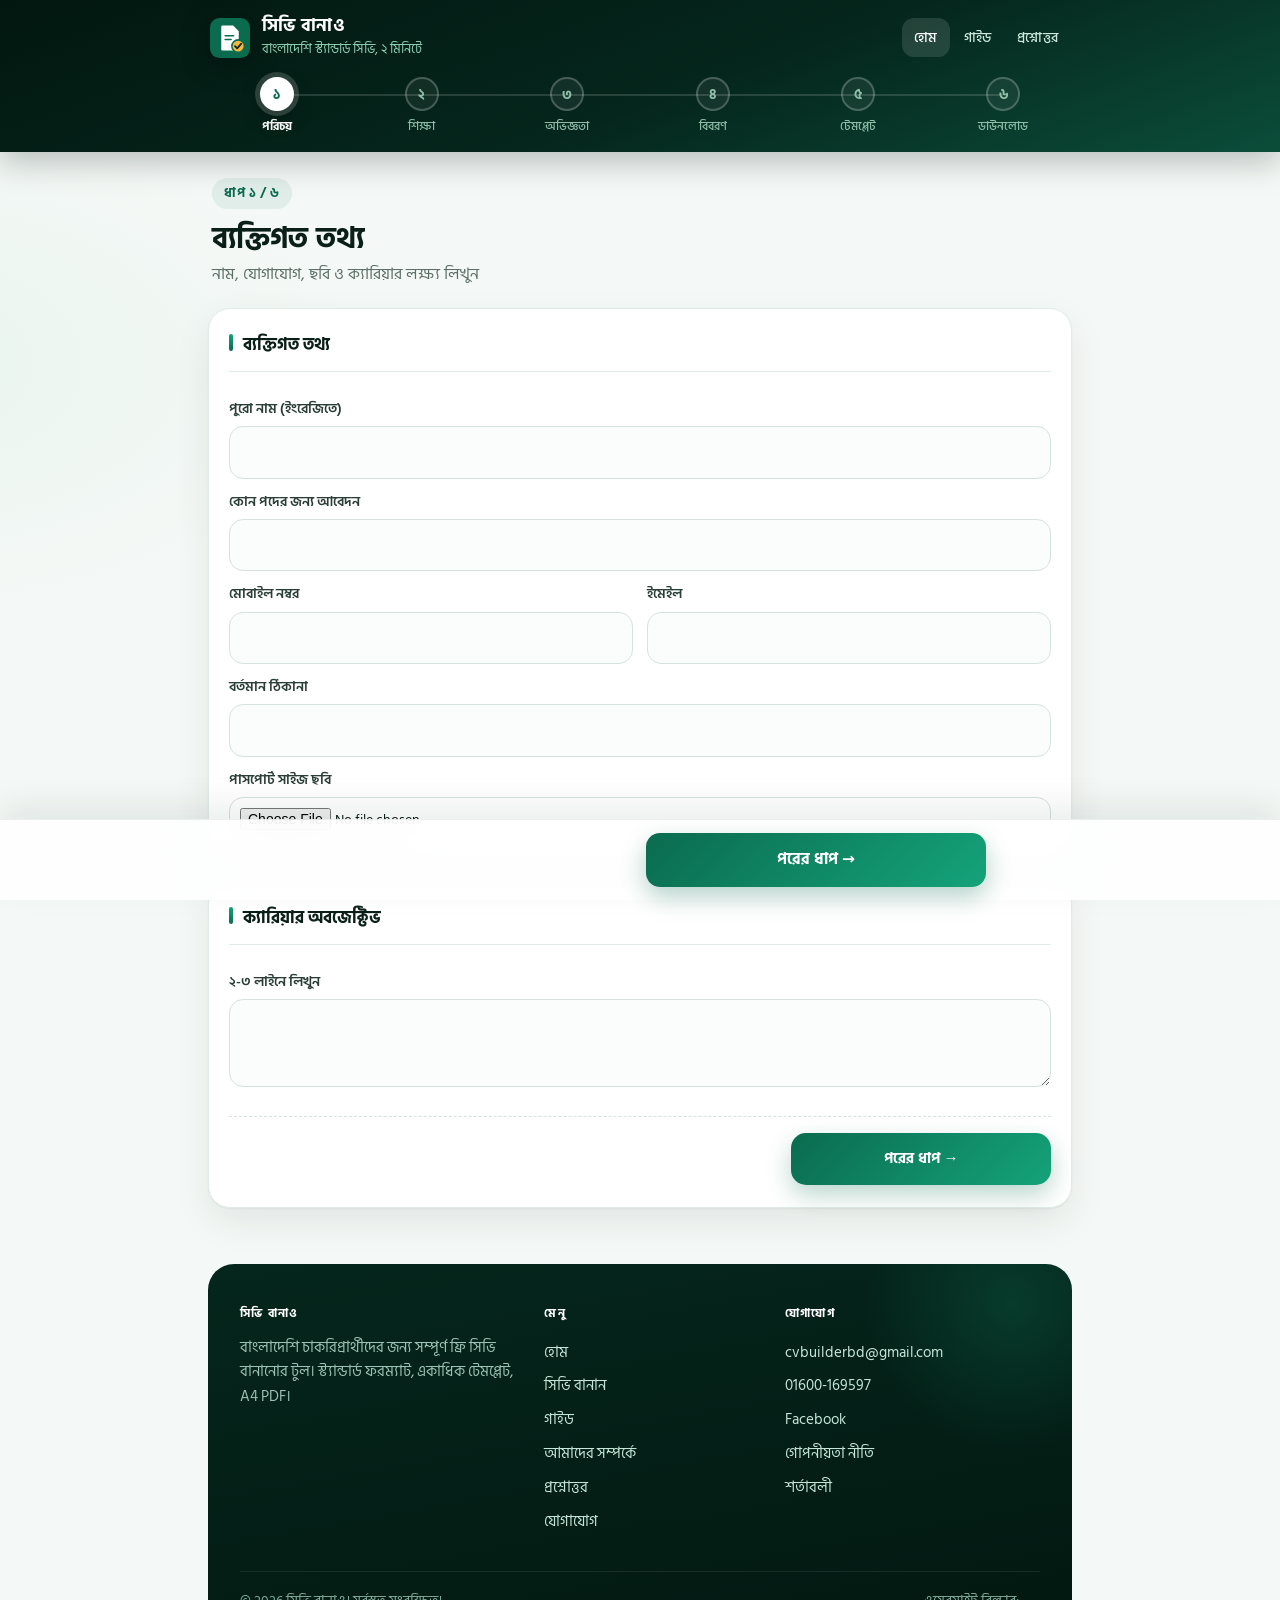
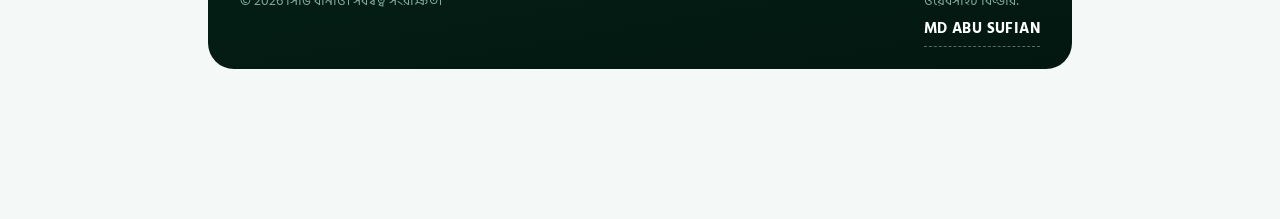
==== commit d26fa169: "Update cv.html" ====
--- a/cv.html
+++ b/cv.html
@@ -185,6 +185,57 @@
 .ats-kw{margin-top:14px;font-size:14px}
 .ats-kw .chips{margin-top:8px}
 .ats-disc{font-size:12.5px;color:var(--mute);margin:14px 0 0;padding:10px 12px;background:#fbfcfb;border-radius:12px;border:1px dashed #d6e2dc}
+
+/* ---- pages (A4) ---- */
+.pgbox{position:relative;width:794px;height:1123px;overflow:hidden;background:#fff;margin:0 auto 26px;box-shadow:0 18px 40px rgba(5,38,28,.18);border-radius:4px}
+.pgbox>.cv{min-height:1123px;box-sizing:border-box}
+.pgbox.p2>.cv{padding-top:56px}
+.pgbox .runhd{position:absolute;left:0;right:0;top:0;height:56px;display:flex;justify-content:space-between;align-items:center;padding:0 28px;background:#f4f7f6;border-bottom:2px solid #d6e2dc;font-size:13px;color:#334155;z-index:2}
+.pgbox .runhd b{font-size:14px;color:#0f172a}
+.cv.nohdr .hd{display:none!important}
+.measure{position:absolute!important;left:-10000px!important;top:0!important;height:auto!important;margin:0!important;box-shadow:none!important}
+.measure>.cv{min-height:0!important}
+/* ---- in-step navigation ---- */
+.navrow{display:flex;gap:12px;justify-content:space-between;margin-top:20px;padding-top:16px;border-top:1px dashed #d6e2dc}
+.nvb{flex:1;max-width:260px;min-height:52px;border-radius:15px;font:700 15px "Hind Siliguri",sans-serif;padding:12px 16px;cursor:pointer;transition:transform .2s,box-shadow .2s}
+.nvb:hover{transform:translateY(-2px)}
+.nvb.ghost{background:#fff;border:1.5px solid #d6e2dc;color:var(--ink)}
+.nvb.nxt{border:0;color:#fff;background:linear-gradient(135deg,var(--g1),var(--g2));box-shadow:0 10px 24px rgba(11,107,79,.28)}
+#v3 .card:first-child h2{font-size:18px}
+/* ---- mobile polish ---- */
+@media (max-width:640px){
+ .card{padding:18px 16px;margin-top:14px}
+ .card h2{font-size:17px}
+ input,select,textarea{font-size:16px;min-height:52px;padding:12px 14px;border-radius:14px}
+ textarea{min-height:110px}
+ label{font-size:14px;margin:14px 0 6px}
+ .btn{min-height:54px;font-size:16px}
+ .sm{min-height:46px}
+ .navrow{position:relative}
+ .nvb{min-height:54px;font-size:15px;max-width:none}
+ .sh h2{font-size:24px;line-height:1.25}
+ .sh p{font-size:14.5px}
+ .bar{padding:10px 14px 2px}
+ .bl b{font-size:16px}
+ .stp{padding:4px 6px 12px}
+ .sd{min-width:48px}
+ .sd span{font-size:11px;line-height:1.2}
+ #pvw{padding:10px;border-radius:14px}
+ .foot button{min-height:52px}
+}
+@media (max-width:440px){.navrow{flex-direction:row}.nvb{font-size:14px;padding:10px 10px}}
+/* ---- professional header & footer ---- */
+.hdw{background:linear-gradient(160deg,#021710 0%,#05261c 55%,#0b4d3a 100%)!important}
+.bar{padding-top:16px;padding-bottom:6px}
+.bl b{letter-spacing:.3px}
+.bl small{color:#8fd3b6}
+.hn a{font-size:14px;letter-spacing:.2px}
+.cvfoot{border-radius:26px;background:linear-gradient(170deg,#05261c,#021710);color:#a9cdbf;border:0;margin-top:56px;padding:40px 32px 22px;gap:28px}
+.cvfoot h4{color:#fff;font-size:12px;letter-spacing:1.2px}
+.cvfoot a{color:#c4e6d8;font-size:14.5px;padding:5px 0}
+.cvfoot a:hover{color:#f5c542}
+.cvfoot .fbot{color:#7fa998;border-top:1px solid rgba(255,255,255,.08);padding-top:18px;margin-top:4px}
+@media (max-width:640px){.cvfoot{margin-top:36px;padding:30px 22px 20px;border-radius:22px}.cvfoot .fbot{flex-direction:column;align-items:flex-start;gap:8px}}
 </style>
 <style id="cvcss"></style>
 <link rel="icon" href="favicon.png" type="image/png">
@@ -206,18 +257,18 @@
 
 <section id="v1"><div id="form"></div></section>
 <section id="v2" hidden><div class="card"><h2>একাধিক ভিন্ন ডিজাইনের টেমপ্লেট</h2><div class="g" id="gal"></div></div></section>
-<section id="v3" hidden><div class="card"><h2>সিভিতে যা যা যুক্ত হয়েছে</h2><div class="chips" id="chk"></div></div><div class="card" id="atsCard"><h2>ATS-ফ্রেন্ডলি চেক</h2><p class="atsnote">আপনার সিভি সাধারণ স্ক্রিনিং নিয়মে কেমন দাঁড়ায় তা দেখুন। চাকরির বিবরণ দিলে শব্দের মিলও দেখাবে। এটি একটি সাজেশন, কোনো নিশ্চয়তা নয়।</p><label for="jd">চাকরির বিবরণ (ঐচ্ছিক)</label><textarea id="jd" placeholder="চাকরির বিজ্ঞপ্তি বা জব ডেসক্রিপশন এখানে পেস্ট করুন"></textarea><button class="btn" id="atsBtn" type="button">সিভি চেক করুন</button><div id="atsOut"></div></div>
+<section id="v3" hidden><div class="card"><h2>ডাউনলোড ও প্রিভিউ</h2><div id="pvw"><div id="pv"></div></div>
+<div class="fmts" id="fmts" role="group" aria-label="ফরম্যাট বাছুন"><button class="fm on" data-f="pdf">PDF<small>প্রিন্ট ও আবেদন</small></button><button class="fm" data-f="doc">Word<small>এডিট করতে (.doc)</small></button><button class="fm" data-f="png">PNG<small>ছবি, স্বচ্ছ</small></button><button class="fm" data-f="jpg">JPG<small>ছবি, হালকা</small></button></div>
+<button class="btn" id="dl">PDF ডাউনলোড করুন (A4)</button><button class="sm" id="pr" style="width:100%">বিকল্প: প্রিন্ট করে PDF সেভ করুন (সেরা মান)</button>
+<p style="font-size:13px;color:var(--mute);margin:6px 0 0">পছন্দমতো ফরম্যাট বেছে নিন। PDF প্রিন্ট ও আবেদনের জন্য, Word পরে এডিট করার জন্য, আর PNG বা JPG ছবি হিসেবে শেয়ারের জন্য।</p></div>
+<div class="card" id="atsCard"><h2>ATS-ফ্রেন্ডলি চেক</h2><p class="atsnote">আপনার সিভি সাধারণ স্ক্রিনিং নিয়মে কেমন দাঁড়ায় তা দেখুন। চাকরির বিবরণ দিলে শব্দের মিলও দেখাবে। এটি একটি সাজেশন, কোনো নিশ্চয়তা নয়।</p><label for="jd">চাকরির বিবরণ (ঐচ্ছিক)</label><textarea id="jd" placeholder="চাকরির বিজ্ঞপ্তি বা জব ডেসক্রিপশন এখানে পেস্ট করুন"></textarea><button class="btn" id="atsBtn" type="button">সিভি চেক করুন</button><div id="atsOut"></div></div>
 <div class="card" id="clCard"><h2>কভার লেটার</h2><p class="atsnote">উপরের চাকরির বিবরণ ও আপনার সিভির তথ্য দিয়ে একটি খসড়া তৈরি হয়। খসড়াটি পড়ে নিজের মতো করে সম্পাদনা করুন। এটি একটি শুরু, চূড়ান্ত চিঠি নয়।</p>
 <div class="fl"><div class="f"><label for="clCo">কোম্পানির নাম (ঐচ্ছিক)</label><input id="clCo" placeholder="যেমন ABC Trading Ltd."></div><div class="f"><label for="clTone">ধরন</label><select id="clTone"><option value="formal">আনুষ্ঠানিক</option><option value="friendly">বন্ধুত্বপূর্ণ</option></select></div><div class="f"><label for="clLang">ভাষা</label><select id="clLang"><option value="en">English</option><option value="bn">বাংলা</option></select></div></div>
 <button class="btn" id="clBtn" type="button">কভার লেটার বানান</button>
 <textarea id="clOut" style="min-height:280px;margin-top:14px" placeholder="খসড়া এখানে আসবে। এটি সম্পাদনা করা যায়।"></textarea>
 <div class="fmts" style="grid-template-columns:1fr 1fr"><button class="sm" id="clCopy" type="button">কপি করুন</button><button class="sm" id="clDl" type="button">টেক্সট ফাইল ডাউনলোড</button></div>
 <p class="ats-disc">কোনো AI বা বাইরের সার্ভার ব্যবহার হয় না। খসড়া আপনার ব্রাউজারেই তৈরি হয়। তথ্য ভুল বা অসম্পূর্ণ থাকলে নিজে ঠিক করে নিন। ইংরেজি খসড়ার জন্য বুলেট পয়েন্টগুলো ইংরেজিতে লিখলে ভালো হয়।</p></div>
-<div class="card"><h2>প্রিভিউ</h2><div id="pvw"><div id="pv"></div></div>
-<div class="fmts" id="fmts" role="group" aria-label="ফরম্যাট বাছুন"><button class="fm on" data-f="pdf">PDF<small>প্রিন্ট ও আবেদন</small></button><button class="fm" data-f="doc">Word<small>এডিট করতে (.doc)</small></button><button class="fm" data-f="png">PNG<small>ছবি, স্বচ্ছ</small></button><button class="fm" data-f="jpg">JPG<small>ছবি, হালকা</small></button></div>
-<button class="btn" id="dl">PDF ডাউনলোড করুন (A4)</button><button class="sm" id="pr" style="width:100%">বিকল্প: প্রিন্ট করে PDF সেভ করুন (সেরা মান)</button>
-<p style="font-size:13px;color:var(--mute);margin:6px 0 0">পছন্দমতো ফরম্যাট বেছে নিন। PDF প্রিন্ট ও আবেদনের জন্য, Word পরে এডিট করার জন্য, আর PNG বা JPG ছবি হিসেবে শেয়ারের জন্য।</p></div>
-<div id="pro"></div></section>
+<div class="card"><h2>সিভিতে যা যা যুক্ত হয়েছে</h2><div class="chips" id="chk"></div></div><div id="pro"></div></section>
 <footer class="cvfoot">
 <div><h4>সিভি বানাও</h4><p style="margin:0;line-height:1.7">বাংলাদেশি চাকরিপ্রার্থীদের জন্য সম্পূর্ণ ফ্রি সিভি বানানোর টুল। স্ট্যান্ডার্ড ফরম্যাট, একাধিক টেমপ্লেট, A4 PDF।</p></div>
 <div><h4>মেনু</h4><a href="index.html">হোম</a><a href="cv.html">সিভি বানান</a><a href="guides.html">গাইড</a><a href="about.html">আমাদের সম্পর্কে</a><a href="faq.html">প্রশ্নোত্তর</a><a href="contact.html">যোগাযোগ</a></div>
@@ -258,7 +309,9 @@
 CVCSS+='.cv.ribbon .hd{background:linear-gradient(90deg,var(--a),var(--t));color:#fff;margin:0;padding:26px 28px}.cv.ribbon h1,.cv.ribbon .po,.cv.ribbon .ct{color:#fff}.cv.ribbon .hd img{border:3px solid #fff}.cv.ribbon h2{color:var(--a);border-left:5px solid var(--a);padding-left:8px;border-bottom:0;font-size:14px}';
 CVCSS+='.cv img.sig{width:auto;height:54px;max-width:200px;object-fit:contain;border:0;margin:0 0 -8px;display:inline-block;vertical-align:bottom}';
 $("cvcss").textContent=CVCSS;
-function sec(t,b,c){return b?'<section class="s '+(c||"")+'"><h2>'+t+'</h2><div class="b">'+b+"</div></section>":""}
+var PF=null,COL=null,CANON=["Contact","Career Objective","Education","Experience","Certifications","Skills","Personal Details","Languages","Interests","References","Declaration"];
+function sec(t,b,c){if(!b)return"";if(COL)COL.push(t);if(PF&&PF.indexOf(t)<0)return"";return '<section class="s '+(c||"")+'"><h2>'+t+'</h2><div class="b">'+b+"</div></section>"}
+function decGate(){if(COL)COL.push("Declaration");return !PF||PF.indexOf("Declaration")>-1}
 function cv(ti){var d=D;ti=ti==null?(D.t||0):ti;var t=TP[ti],K=t[4],tb=/classic|split|cline|cboxed|cdark|ribbon/.test(t[1]);
  var edu=eduList(),exp=d.exp.filter(function(e){return e.pos||e.co});
  var pd=[["Father's Name",d.father],["Mother's Name",d.mother],["Date of Birth",d.dob],["NID No.",d.nid],["Nationality",d.nat],["Religion",d.rel],["Marital Status",d.mar],["Gender",d.gender],["Blood Group",d.blood],["Permanent Address",d.perm]].filter(function(r){return r[1]}).concat(d.cust.filter(function(c){return c.k&&c.v}).map(function(c){return[c.k,c.v]}));
@@ -271,7 +324,7 @@
   trn:sec("Certifications",certHTML()),sk:sec("Skills",ul(d.skills)),
   pd:sec("Personal Details",pd.length&&pd.map(function(r){return'<div class="kv"><small>'+esc(r[0])+"</small><span>"+esc(r[1])+"</span></div>"}).join("")),
   lg:sec("Languages",langHTML()),hb:sec("Interests",ul(d.hob)),rf:sec("References",d.refs&&nl(d.refs),"full"),
-  dc:'<div class="dec"><b>Declaration:</b> I do hereby declare that all the information stated above is true and correct to the best of my knowledge.</div><div class="sg"><span>Date: __________</span><span>Signature: '+sigHTML()+'</span></div>'};
+  dc:decGate()?'<div class="dec"><b>Declaration:</b> I do hereby declare that all the information stated above is true and correct to the best of my knowledge.</div><div class="sg"><span>Date: __________</span><span>Signature: '+sigHTML()+'</span></div>':""};
  var o,hd='<header class="hd">'+nmc+img+"</header>";
  if(K==="lin")o=hd+'<div class="bd">'+B.obj+B.edu+B.exp+B.trn+B.sk+B.pd+B.lg+B.hb+B.rf+B.dc+"</div>";
  else if(K==="sl")o='<div class="cols"><aside>'+img+B.ct+B.sk+B.lg+B.hb+B.pd+B.trn+'</aside><div class="mn"><header class="hd">'+nm+"</header>"+B.obj+B.edu+B.exp+B.rf+B.dc+"</div></div>";
@@ -299,7 +352,22 @@
  if(!ok){if(first){first.focus();first.scrollIntoView({behavior:"smooth",block:"center"})}}
  return ok;
 }
-function prev(){$("pv").innerHTML=cv();fit()}
+var PH=1123,PM=24;
+function runHd(){return '<div class="runhd"><b>'+esc(D.name||"")+'</b><span>'+esc(D.post||"")+'</span></div>'}
+function pageWrap(h,idx){return '<div class="pgbox'+(idx?" p2":"")+'">'+(idx?runHd():"")+(idx?h.replace('class="cv ','class="cv nohdr '):h)+"</div>"}
+function pagesFor(ti){
+ COL=[];PF=null;cv(ti);var names=COL.filter(function(x,i,a){return a.indexOf(x)===i});COL=null;
+ names.sort(function(a,b){return CANON.indexOf(a)-CANON.indexOf(b)});
+ if(!names.length)return[pageWrap(cv(ti),0)];
+ var m=document.createElement("div");m.style.cssText="position:absolute;left:-10000px;top:0;width:794px";document.body.appendChild(m);
+ function fits(list,idx){PF=list;var h=cv(ti);PF=null;m.className="pgbox measure"+(idx?" p2":"");m.innerHTML=(idx?runHd():"")+(idx?h.replace('class="cv ','class="cv nohdr '):h);var c=m.querySelector(".cv");return c.offsetHeight<=PH-PM}
+ var groups=[],cur2=[];
+ names.forEach(function(n){var test=cur2.concat([n]);if(!cur2.length||fits(test,groups.length))cur2=test;else{groups.push(cur2);cur2=[n]}});
+ if(cur2.length)groups.push(cur2);
+ m.remove();
+ return groups.map(function(g,i){PF=g;var h=cv(ti);PF=null;return pageWrap(h,i)});
+}
+function prev(){if(cur!==5)return;$("pv").innerHTML=pagesFor(D.t||0).join("");fit()}
 window.addEventListener("resize",fit);
 var G=[["ব্যক্তিগত তথ্য"],["name","পুরো নাম (ইংরেজিতে)"],["post","কোন পদের জন্য আবেদন"],["phone","মোবাইল নম্বর",0,1],["email","ইমেইল",0,1],["addr","বর্তমান ঠিকানা"],["#ph"],
 ["ক্যারিয়ার অবজেক্টিভ"],["obj","২-৩ লাইনে লিখুন",1],["#edu"],["#exp"],
@@ -395,7 +463,7 @@
 renderExp();renderCert();renderLang();renderCust();renderSig();
 $("ph").onchange=function(){var fl=this.files[0];if(!fl)return;var fr=new FileReader();fr.onload=function(){var im=new Image();im.onload=function(){var c=document.createElement("canvas"),s=Math.min(1,300/Math.max(im.width,im.height));c.width=im.width*s;c.height=im.height*s;c.getContext("2d").drawImage(im,0,0,c.width,c.height);D.photo=c.toDataURL("image/jpeg",.85);save();prev()};im.src=fr.result};fr.readAsDataURL(fl)};
 function lib(u){return new Promise(function(ok,no){var e=document.createElement("script");e.src=u;e.onload=ok;e.onerror=no;document.head.appendChild(e)})}
-async function mkpdf(){
+async function mkpdfOld(){
  if(!window.html2canvas)await lib("https://cdnjs.cloudflare.com/ajax/libs/html2canvas/1.4.1/html2canvas.min.js");
  if(!window.jspdf)await lib("https://cdnjs.cloudflare.com/ajax/libs/jspdf/2.5.1/jspdf.umd.min.js");
  if(document.fonts&&document.fonts.ready)await document.fonts.ready;
@@ -416,20 +484,22 @@
    y0=end;pn++}
   return pdf.output("blob")
  }finally{box.remove()}}
-$("dl").onclick=async function(){if(!validateInfo()){step(0);return}var b=$("dl"),t=b.textContent,fn="CV-"+(D.name||"my").replace(/[^\w]+/g,"-")+"."+EXT[FMT];
+$("dl").onclick=async function(){if(!validateInfo()){step(0);return}var b=$("dl"),t=b.textContent,base="CV-"+(D.name||"my").replace(/[^\w]+/g,"-");
  b.disabled=true;b.textContent="ফাইল তৈরি হচ্ছে…";
- try{var blob=await makeFile(FMT),dl=null;
-  try{if(typeof claude!=="undefined")dl=await claude.use("downloads")}catch(e){}
-  if(dl){try{await dl.save({filename:fn,data:blob})}catch(e){if(!e||e.code!=="declined")alert("এই ভিউতে ডাউনলোড করা যাচ্ছে না")}}
-  else{var a=document.createElement("a");a.href=URL.createObjectURL(blob);a.download=fn;document.body.appendChild(a);a.click();a.remove()}
+ try{var res=await makeFile(FMT),items=Array.isArray(res)?res.map(function(x,i){return{b:x,n:base+"-"+(i+1)+"."+EXT[FMT]}}):[{b:res,n:base+"."+EXT[FMT]}];
+  for(var k=0;k<items.length;k++){var it=items[k],dl=null;
+   try{if(typeof claude!=="undefined")dl=await claude.use("downloads")}catch(e){}
+   if(dl){try{await dl.save({filename:it.n,data:it.b})}catch(e){if(!e||e.code!=="declined")alert("এই ভিউতে ডাউনলোড করা যাচ্ছে না")}}
+   else{var a=document.createElement("a");a.href=URL.createObjectURL(it.b);a.download=it.n;document.body.appendChild(a);a.click();a.remove();await new Promise(function(r){setTimeout(r,400)})}
+  }
  }catch(e){alert("ফাইল তৈরি করা যায়নি। ইন্টারনেট সংযোগ দেখে আবার চেষ্টা করুন।")}
  b.disabled=false;b.textContent=t};
 var FMT="pdf",EXT={pdf:"pdf",doc:"doc",png:"png",jpg:"jpg"},LBL={pdf:"PDF ডাউনলোড করুন (A4)",doc:"Word ফাইল ডাউনলোড করুন (.doc)",png:"PNG ছবি ডাউনলোড করুন",jpg:"JPG ছবি ডাউনলোড করুন"};
 function setFmt(f){FMT=f;document.querySelectorAll(".fm").forEach(function(x){x.classList.toggle("on",x.dataset.f===f)});$("dl").textContent=LBL[f]}
 document.querySelectorAll(".fm").forEach(function(x){x.onclick=function(){setFmt(x.dataset.f)}});
 async function makeFile(f){if(f==="pdf")return mkpdf();if(f==="doc")return mkdoc();return mkimg(f==="png"?"image/png":"image/jpeg")}
-function mkdoc(){var h='<html xmlns:o="urn:schemas-microsoft-com:office:office" xmlns:w="urn:schemas-microsoft-com:office:word"><head><meta charset="utf-8"><style>@page{size:A4;margin:12mm}body{margin:0}'+CVCSS+'</style></head><body>'+cv()+'</body></html>';return new Blob(["\ufeff",h],{type:"application/msword"})}
-async function mkimg(type){
+function mkdocOld(){var h='<html xmlns:o="urn:schemas-microsoft-com:office:office" xmlns:w="urn:schemas-microsoft-com:office:word"><head><meta charset="utf-8"><style>@page{size:A4;margin:12mm}body{margin:0}'+CVCSS+'</style></head><body>'+cv()+'</body></html>';return new Blob(["\ufeff",h],{type:"application/msword"})}
+async function mkimgOld(type){
  if(!window.html2canvas)await lib("https://cdnjs.cloudflare.com/ajax/libs/html2canvas/1.4.1/html2canvas.min.js");
  if(document.fonts&&document.fonts.ready)await document.fonts.ready;
  var box=document.createElement("div");box.style.cssText="position:absolute;left:-10000px;top:0;width:794px;background:#fff";box.innerHTML=cv();document.body.appendChild(box);
@@ -598,9 +668,57 @@
  };
  row.appendChild(inp);c.appendChild(row);
 }
+var H2C_URL="https://cdnjs.cloudflare.com/ajax/libs/html2canvas/1.4.1/html2canvas.min.js",JSPDF_URL="https://cdnjs.cloudflare.com/ajax/libs/jspdf/2.5.1/jspdf.umd.min.js";
+async function loadLibs(){if(!window.html2canvas)await lib(H2C_URL);if(!window.jspdf)await lib(JSPDF_URL);if(document.fonts&&document.fonts.ready)await document.fonts.ready}
+function pageBox(h){var b=document.createElement("div");b.style.cssText="position:absolute;left:-10000px;top:0;width:794px;background:#fff";b.innerHTML=h;document.body.appendChild(b);return b}
+async function mkpdf(){
+ await loadLibs();
+ var pages=pagesFor(D.t||0),pdf=new window.jspdf.jsPDF({unit:"mm",format:"a4"});
+ for(var i=0;i<pages.length;i++){
+  var b=pageBox(pages[i]);
+  try{var c=await html2canvas(b.firstElementChild,{scale:2,backgroundColor:"#fff",useCORS:true,windowWidth:794,width:794,height:1123});
+   if(i)pdf.addPage();
+   pdf.addImage(c.toDataURL("image/jpeg",.92),"JPEG",0,0,210,297)}
+  finally{b.remove()}
+ }
+ return pdf.output("blob");
+}
+async function mkimg(type){
+ await loadLibs();
+ var pages=pagesFor(D.t||0),out=[];
+ for(var i=0;i<pages.length;i++){
+  var b=pageBox(pages[i]);
+  try{var c=await html2canvas(b.firstElementChild,{scale:2,backgroundColor:"#fff",useCORS:true,windowWidth:794,width:794,height:1123});
+   out.push(await new Promise(function(ok,no){c.toBlob(function(x){x?ok(x):no(new Error("img"))},type,.92)}))}
+  finally{b.remove()}
+ }
+ return out;
+}
+var INL=["color","background-color","background-image","font-family","font-size","font-weight","font-style","line-height","text-align","text-transform","letter-spacing","border-top","border-bottom","border-left","border-right","border-radius","padding-top","padding-right","padding-bottom","padding-left","margin-top","margin-right","margin-bottom","margin-left","width","display","vertical-align"];
+function inlineStyles(src,dst){
+ var cs=getComputedStyle(src),st=[];
+ INL.forEach(function(p){var v=cs.getPropertyValue(p);if(!v)return;if(p==="display"){if(/flex|grid/.test(v))v="block";else if(v==="inline-flex")v="inline-block"}st.push(p+":"+v)});
+ if(dst.setAttribute)dst.setAttribute("style",st.join(";"));
+ for(var i=0;i<src.children.length&&i<dst.children.length;i++)inlineStyles(src.children[i],dst.children[i]);
+}
+function mkdoc(){
+ var pages=pagesFor(D.t||0),html="";
+ pages.forEach(function(p){var b=pageBox(p);try{inlineStyles(b.firstElementChild,b.firstElementChild);html+='<div style="page-break-after:always">'+b.innerHTML+"</div>"}finally{b.remove()}});
+ var h='<html xmlns:o="urn:schemas-microsoft-com:office:office" xmlns:w="urn:schemas-microsoft-com:office:word"><head><meta charset="utf-8"><style>@page{size:A4;margin:12mm}body{margin:0;font-family:Arial,sans-serif}</style></head><body>'+html+"</body></html>";
+ return new Blob(["\ufeff",h],{type:"application/msword"});
+}
+function placeNav(){
+ document.querySelectorAll(".navrow").forEach(function(n){n.remove()});
+ var host;if(cur<=3){var vis=cards.filter(function(c){return !c.hidden});host=vis[vis.length-1]}else host=cur===4?$("v2"):$("v3");
+ if(!host)return;
+ var r=document.createElement("div");r.className="navrow";
+ var bk2=document.createElement("button");bk2.type="button";bk2.className="nvb ghost";bk2.textContent="← আগের ধাপ";bk2.style.visibility=cur?"visible":"hidden";bk2.onclick=function(){step(cur-1)};r.appendChild(bk2);
+ if(cur<5){var nx2=document.createElement("button");nx2.type="button";nx2.className="nvb nxt";nx2.textContent="পরের ধাপ →";nx2.onclick=function(){if(cur===0&&!validateInfo())return;step(cur+1)};r.appendChild(nx2)}
+ host.appendChild(r);
+}
 function pro(){D.pro=true;$("pro").innerHTML=""}
 function gal(){var g=$("gal");g.innerHTML="";TP.forEach(function(t,i){var b=document.createElement("button");b.className="gi"+(D.t===i?" on":"");b.innerHTML='<div class="th">'+cv(i)+"</div><span>"+t[0]+"</span>";b.onclick=function(){D.t=i;save();prev();gal()};g.appendChild(b)})}
-$("pr").onclick=function(){if(!validateInfo()){step(0);return}var fr=document.createElement("iframe");fr.style.cssText="position:fixed;right:0;bottom:0;width:0;height:0;border:0";document.body.appendChild(fr);var d=fr.contentWindow.document;d.open();d.write('<!DOCTYPE html><html><head><meta charset="utf-8"><title>CV</title><style>@page{size:A4;margin:0}*{-webkit-print-color-adjust:exact;print-color-adjust:exact}body{margin:0}.it,.kv,tr{break-inside:avoid}'+CVCSS+'</style></head><body>'+cv()+"</body></html>");d.close();setTimeout(function(){try{fr.contentWindow.focus();fr.contentWindow.print()}catch(e){alert("এই ভিউতে প্রিন্ট করা যাচ্ছে না")}setTimeout(function(){fr.remove()},60000)},500)};
+$("pr").onclick=function(){if(!validateInfo()){step(0);return}var fr=document.createElement("iframe");fr.style.cssText="position:fixed;right:0;bottom:0;width:0;height:0;border:0";document.body.appendChild(fr);var d=fr.contentWindow.document;d.open();d.write('<!DOCTYPE html><html><head><meta charset="utf-8"><title>CV</title><style>@page{size:A4;margin:0}*{-webkit-print-color-adjust:exact;print-color-adjust:exact}body{margin:0}.it,.kv,tr{break-inside:avoid}.pgbox{margin:0!important;box-shadow:none!important;page-break-after:always}.pgbox:last-child{page-break-after:auto}'+CVCSS+'</style></head><body>'+pagesFor(D.t||0).join("")+"</body></html>");d.close();setTimeout(function(){try{fr.contentWindow.focus();fr.contentWindow.print()}catch(e){alert("এই ভিউতে প্রিন্ট করা যাচ্ছে না")}setTimeout(function(){fr.remove()},60000)},500)};
 function chk(){var ex=D.exp.some(function(e){return e.pos||e.co}),L=[["নাম",D.name],["পদ",D.post],["মোবাইল",D.phone],["ইমেইল",D.email],["ঠিকানা",D.addr],["ছবি",D.photo],["অবজেক্টিভ",D.obj],["শিক্ষা",eduList().length],["অভিজ্ঞতা",ex],["সার্টিফিকেশন",D.cert.length],["ভাষা",D.lang.length],["দক্ষতা",D.skills],["শখ",D.hob],["ব্যক্তিগত বিবরণ",D.father||D.mother||D.nid||D.dob],["কাস্টম",D.cust.length],["রেফারেন্স",D.refs]];$("chk").innerHTML=L.map(function(x){return'<span class="chip'+(x[1]?" ok":"")+'">'+(x[1]?"✓ ":"○ ")+x[0]+"</span>"}).join("")}
 var ST=[["পরিচয়","ব্যক্তিগত তথ্য","নাম, যোগাযোগ, ছবি ও ক্যারিয়ার লক্ষ্য লিখুন"],["শিক্ষা","শিক্ষাগত যোগ্যতা","এসএসসি থেকে সর্বোচ্চ ডিগ্রি পর্যন্ত যোগ করুন"],["অভিজ্ঞতা","অভিজ্ঞতা ও দক্ষতা","অভিজ্ঞতা, সার্টিফিকেশন, দক্ষতা ও ভাষা"],["বিবরণ","ব্যক্তিগত বিবরণ","পিতা-মাতার নাম, NID ও রেফারেন্স"],["টেমপ্লেট","টেমপ্লেট বাছুন","একাধিক ডিজাইন থেকে পছন্দের একটি বেছে নিন"],["ডাউনলোড","প্রিভিউ ও PDF","সব তথ্য ঠিক আছে কিনা দেখে PDF নামান"]],MAP=[0,0,1,2,2,2,2,3,3,3,3],cur=0,cards=[].slice.call($("form").children);
 function bd(n){return n.toLocaleString("bn-BD")}
@@ -608,7 +726,7 @@
  $("stp").innerHTML=ST.map(function(x,i){return'<button class="sd'+(i<cur?" done":i===cur?" on":"")+'" data-i="'+i+'"><i>'+(i<cur?"✓":bd(i+1))+"</i><span>"+x[0]+"</span></button>"}).join("");
  $("sh").innerHTML='<div class="sh"><small>ধাপ '+bd(cur+1)+" / "+bd(6)+"</small><h2>"+ST[cur][1]+"</h2><p>"+ST[cur][2]+"</p></div>";
  $("bk").style.visibility=cur?"visible":"hidden";$("nx").style.display=cur===5?"none":"";
- if(cur===4)gal();if(cur===5){prev();chk()}window.scrollTo(0,0)}
+ if(cur===4)gal();if(cur===5){prev();chk()}placeNav();window.scrollTo(0,0)}
 $("stp").onclick=function(e){var t=e.target.closest(".sd");if(t)step(+t.dataset.i)};
 $("bk").onclick=function(){step(cur-1)};$("nx").onclick=function(){if(cur===0&&!validateInfo())return;step(cur+1)};
 pro();prev();step(0);
